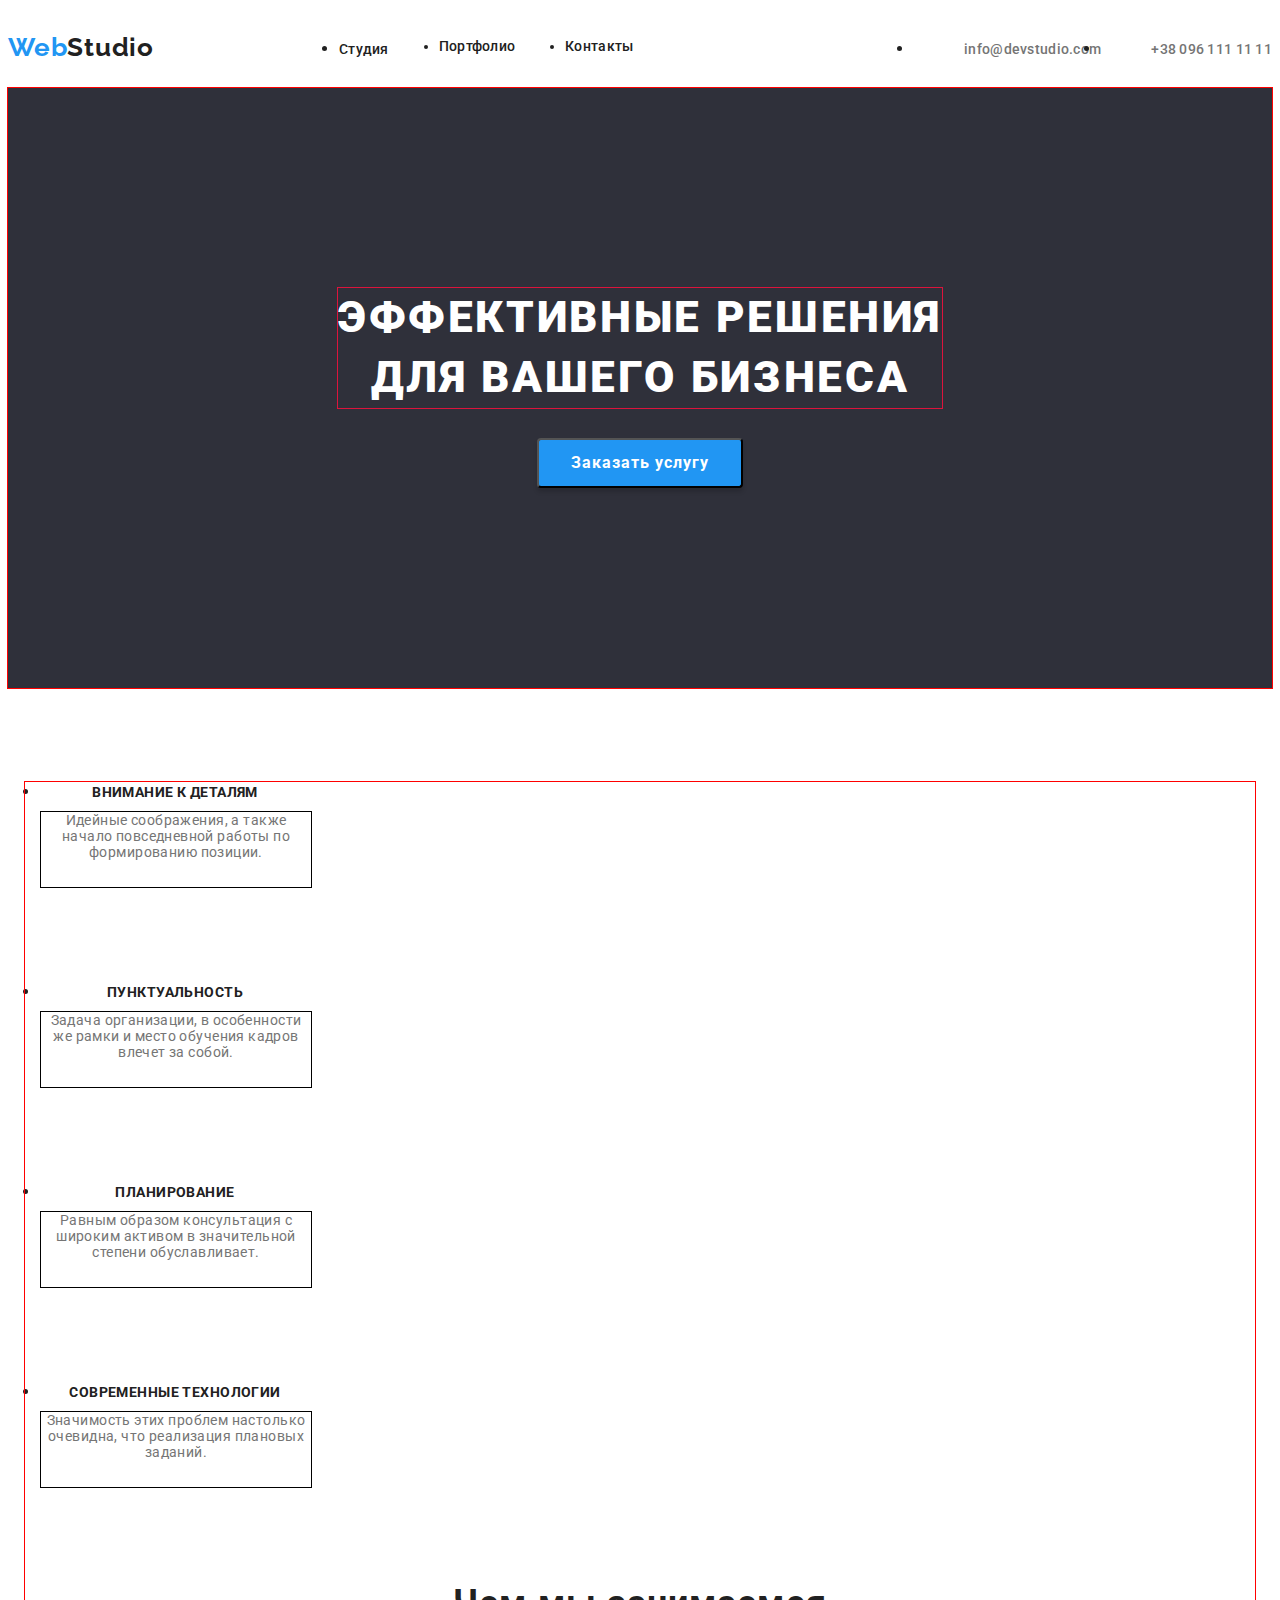
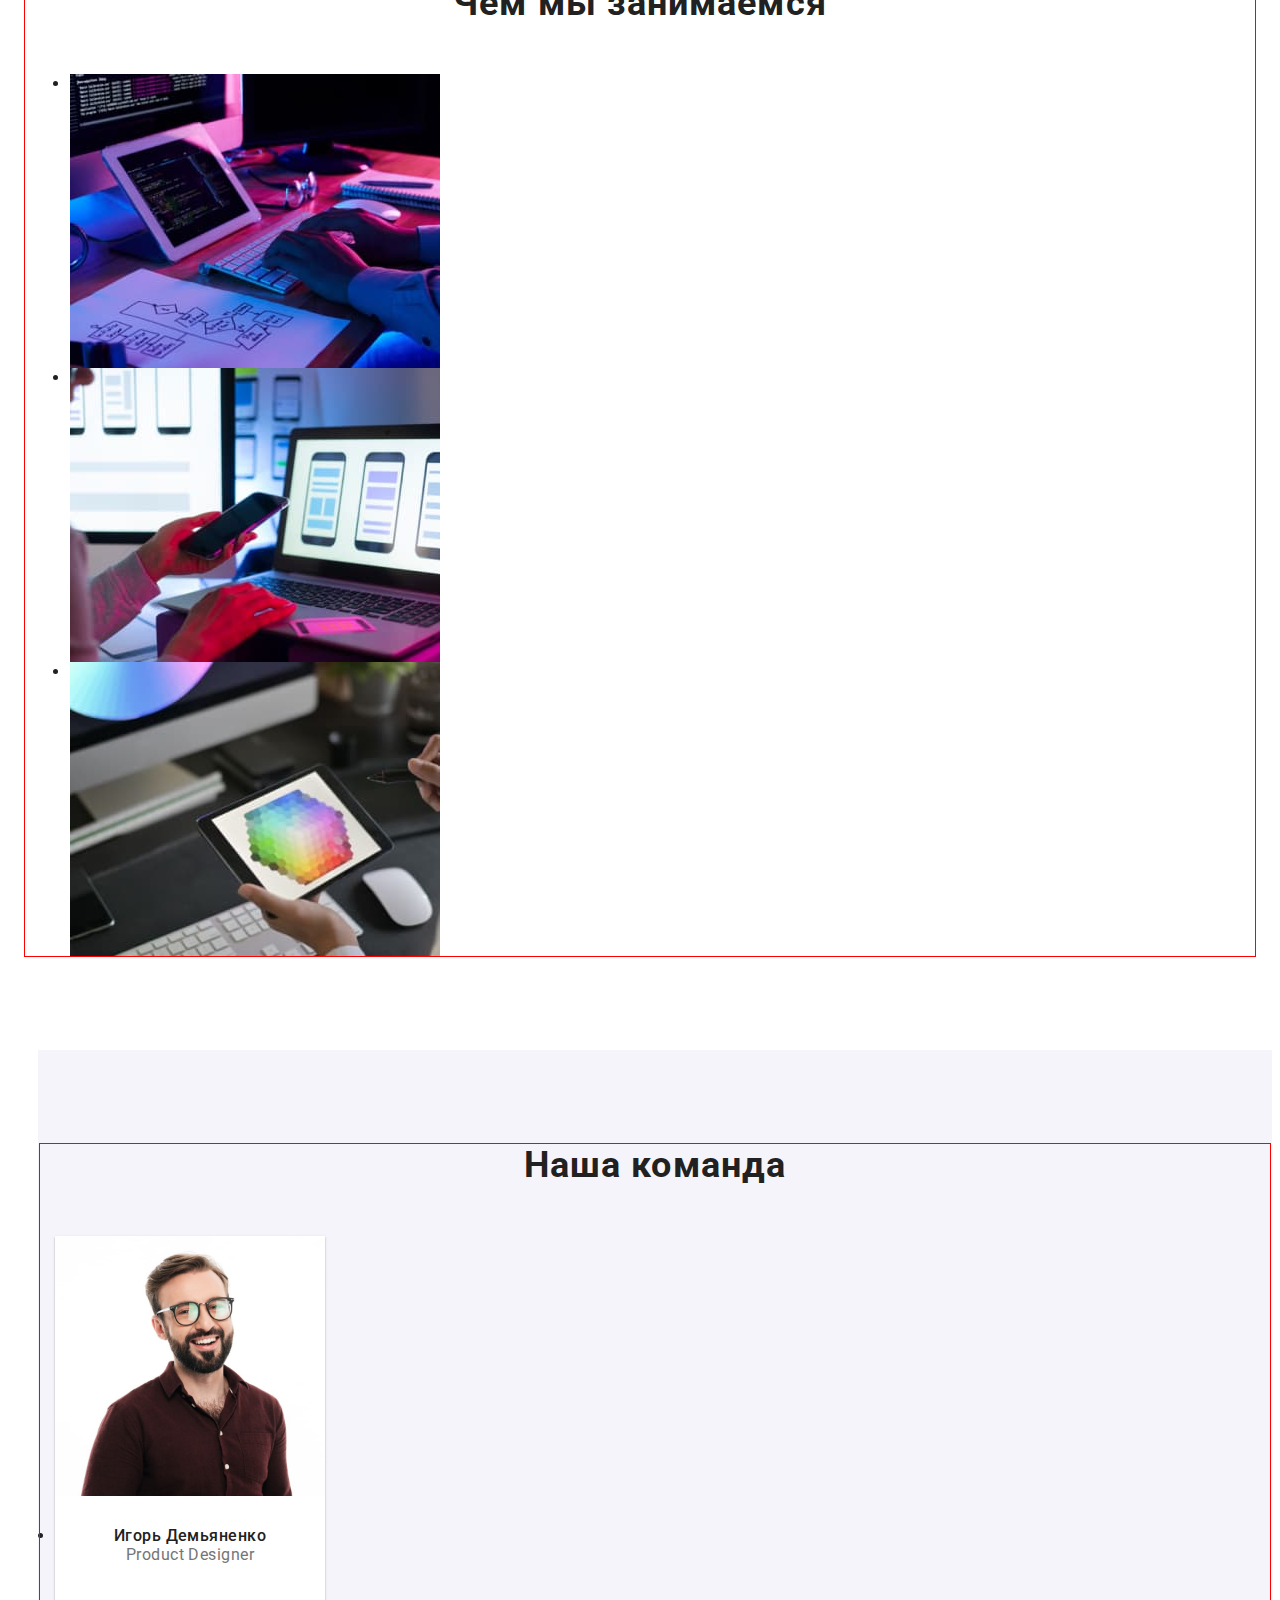
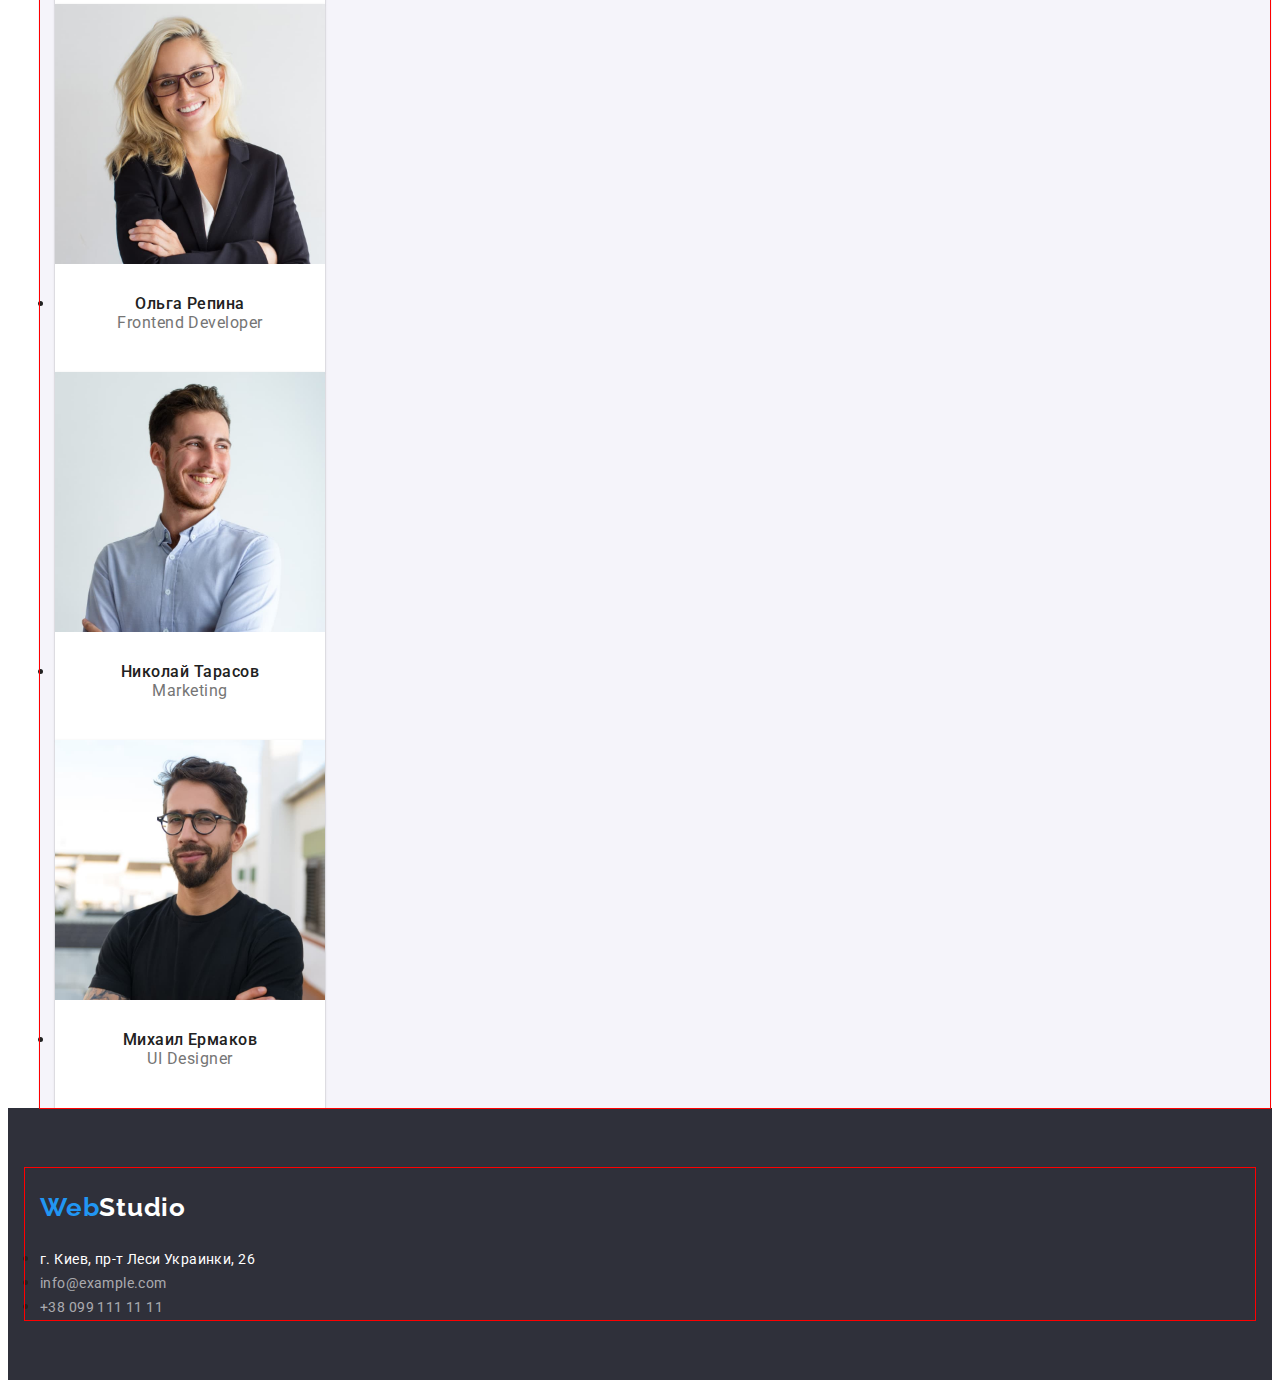
==== index.html @ 9716e138 "homework-3" ====
<!DOCTYPE html>
<html lang="en">

<head>
    <meta charset="UTF-8">
    <meta http-equiv="X-UA-Compatible" content="IE=edge">
    <meta name="viewport" content="width=device-width, initial-scale=1.0">
    <title>Document</title>
    <link href="https://fonts.googleapis.com/css2?family=Raleway:wght@700&family=Roboto:wght@400;500;700;900&display=swap"
        rel="stylesheet">
        <link rel="stylesheet" href="https://cdnjs.cloudflare.com/ajax/libs/modern-normalize/1.1.0/modern-normalize.min.css"
            integrity="sha512-wpPYUAdjBVSE4KJnH1VR1HeZfpl1ub8YT/NKx4PuQ5NmX2tKuGu6U/JRp5y+Y8XG2tV+wKQpNHVUX03MfMFn9Q=="
            crossorigin="anonymous" referrerpolicy="no-referrer" />
        <link rel="stylesheet" href="./css/reset.css" />
    <link rel="stylesheet" href="./css/styles.css" />
</head>
<body>
    <header class="page-header">
        <div class="container-nav">
        <nav class="container-nav">
            <a class="logo" href="./index.html">Web<span class="logostudio">Studio</span></a>   
            <ul class="navlist">
                <li class="navlist-studiolist"><a class="link " href="./index.html">Студия</a></li>
                <li class="navlist-portfolio"><a class="link" href="./portfolio.html">Портфолио</a></li>
                <li class="navlist-contacts"><a class="link" href="">Контакты</a></li>
            </ul>
        </nav>
        <ul class="headerlist">
            <li class=""><a class="headerlist-mailtolist" href="mailto:info@devstudio.com">info@devstudio.com </a></li>
            <li class=""><a class="headerlist-tel" href="tel:+380961111111"> +38 096 111 11 11</a></li>
        </ul>
        </div>
    </header>
    <main>
        <section class="hero-section">
            <div class="container-hero">
            <h1 class="hero-title">Эффективные решения <br>для вашего бизнеса</h1>
            <button type="button" class="button">Заказать услугу</button>
            </div>
        </section>
        <section class="section">
            <div class="container">
            <h2 class="visually-hidden">Особенности компании</h2>
            <ul>
                <li>
                    <h3 class="section-title">Внимание к деталям</h3>
                    <p class="section-text">Идейные соображения, а также начало повседневной работы по формированию позиции.</p>
                </li>
                <li>
                    <h3 class="section-title">Пунктуальность</h3>
                    <p class="section-text">Задача организации, в особенности же рамки и место обучения кадров влечет за собой.
                    </p>
                </li>
                <li>
                    <h3 class="section-title">Планирование</h3>
                    <p class="section-text">Равным образом консультация с широким активом в значительной степени обуславливает.
                    </p>
                </li>
                <li>
                    <h3 class="section-title">Современные технологии</h3>
                    <p class="section-text">Значимость этих проблем настолько очевидна, что реализация плановых заданий.</p>
                </li>
            </ul>
            <h2 class="title">Чем мы занимаемся</h2>
            <ul>
                <li class="item"><img src="./images/img1.jpg" alt="верстка и дизайн" width="370" /></li>
                <li class="item"><img src="./images/img2.jpg" alt="разработка мобильных приложений" width="370" /></li>
                <li class="item"><img src="./images/img3.jpg" alt="работа на планшете" width="370" /></li>
            </ul>
            </div>
        </section>
        <section class="section-comand">
            <div class="container">
            <h2 class="title">Наша команда</h2>
            <ul>
                <li class="list-item">
                    <img src="./images/img4.jpg" alt="работник1" width="270" />
                    <div class="personal">
                    <h3 lang="en" class="comand-title-list">Игорь Демьяненко</h3>
                    <p lang="en" class="comand-text-items">Product Designer</p>
                    </div>
                </li>
                <li class="list-item">
                    <img src="./images/img5.jpg" alt="работник2" width="270" />
                    <div class="personal">
                    <h3 lang="en" class="comand-title-list">Ольга Репина</h3>
                    <p lang="en" class="comand-text-items">Frontend Developer</p>
                    </div>
                </li>
                <li class="list-item">
                    <img src="./images/img6.jpg" alt="работник3" width="270" />
                    <div class="personal">
                    <h3 lang="en" class="comand-title-list">Николай Тарасов</h3>
                    <p lang= "en" class="comand-text-items">Marketing</p>
                    </div>
                </li>
                <li class="list-item">
                    <img src="./images/img7.jpg" alt="работник4" width="270" />
                    <div class="personal">
                    <h3 lang="en" class="comand-title-list">Михаил Ермаков</h3>
                    <p lang="en" class="comand-text-items">UI Designer</p>
                    </div>
                </li>
            </ul>
            </div>
        </section>
    </main>
    <footer class="footer">
        <div class="container">
        <a class="logo" href="">Web<span class="logostudiofooter">Studio</span></a>
        <address class="address">
            <ul class="footerlist">
                <li><a class="footerlist-address" href="">г. Киев, пр-т Леси Украинки, 26</a></li>
                <li>
                    <a class="footerlist-mailto" href="mailto:info@example.com">info@example.com</a>
                </li>
                <li>
                    <a class="footerlist-tel" href="tel:+380991111111">+38 099 111 11 11</a>
                </li>
            </ul>
        </address>
        </div>
    </footer>
</body>

</html>
---- css/styles.css ----
:root {
    --primary-text-color: #212121;
    --title-text-color: #757575;
    --accent-color: #2196F3;
    --white-text-color:  #FFFFFF;
    --main-font: "Roboto";
    --secondary-background-color:#F5F4FA;
}
p,
h1,
h2,
h3 {
    margin: 0;
}
ul {
    margin: 0;
    padding-left: 0;
}
button {
    cursor: pointer;
}
address {
    font-style: normal;
}
a {
    color: currentColor;
}
a {
    text-decoration: none;
}
img {
    display: block;
}
.visually-hidden {
    position: absolute;
    width: 1px;
    height: 1px;
    margin: -1px;
    border: 0;
    padding: 0;
    white-space: nowrap;
    clip-path: inset(100%);
    clip: rect(0 0 0 0);
    overflow: hidden;
}
body {
    background-color:var(--white-text-color);
    color: var(--primary-text-color);
    font-family: "Roboto" , sans-serif;
}
.container {
    width: 1200px;
    padding-left: 15px;
    padding-right: 15px;
    margin: 0 auto;
    outline: 1px solid red;
    
}
.page-header {
    background-color: var(--white-text-color);
}
/* logo сайта */
.logo {
    display: inline-block;
    padding-top: 24px;
    padding-bottom: 25px;
    color: var(--accent-color);
    width: 145px;
    height: 31px;
    font-family: 'Raleway', sans-serif;
    font-weight: 700;
    font-size: 26px;
    line-height: 1.19;
    align-items: center;
    letter-spacing: 0.03em;
    margin-right: 93px;
}
.logostudio {
    color: var(--primary-text-color);    
}
.logostudiofooter {
   color: var(--white-text-color);
}
            /* nav list========== */
.navlist {
    display: flex;
    margin-left: 93px;
}
.navlist li {
    margin-right: 50px;
}
.navlist-studio, .navlist-portfolio, .navlist-contacts:last-child {
    margin-right: 0px;
}
.navlist.link {
    display: block;
    padding-top: 32px;
    padding-bottom: 32px;
}
.navlist-studio,.navlist-portfolio,.navlist-contacts {
    font-weight: 500;
    font-size: 14px;
    line-height: 1.14;
    letter-spacing: 0.02em;
    color: var(--primary-text-color);
}
.navlist-studio:hover,.navlist-portfolio:hover,.navlist-contacts:hover {
    color: var(--accent-color);
}
.navlist a {
    color: var(--primary-text-color);
    font-weight: 500;
    font-size: 14px;
    line-height: 1.14;
    letter-spacing:0.02em;
}
.container-nav {
     display: flex;
     align-items: center;
}
/* header list mailto i tel */
.headerlist-mailtolist,.headerlist-tel {
    margin-left: 50px;
    color: var(--title-text-color);
    font-weight: 500;
    font-size: 14px;
    line-height: 1.14;
    letter-spacing: 0.02em;
}
.headerlist a:hover,
.headerlist a:focus,
.navlist a:hover,
.navlist a:focus {
    color: var(--accent-color);
}

.headerlist a {
    color: var(--title-text-color);
    font-weight: 500;
    font-size: 14px;
    line-height: 1.14;
    letter-spacing: 0.02em;
}
.headerlist {
    display: flex;
    margin-left: auto;
   
} 
.container-hero {
    padding: 200px 0;
    display: flex;
    justify-content: center;
    align-items: center;
    flex-direction: column;
    background: #2F303A;
    outline: 1px solid red;
}
                /* головний заголовок */
.hero-title {
    margin-bottom: 30px;
    color: var(--white-text-color);
    font-weight: 900;
    font-size: 44px;
    line-height: 1.36;
    text-align: center;
    letter-spacing: 0.06em; 
    text-transform: uppercase;
    outline: 1px solid crimson;
}
/* button */
.button {
    display: inline-block;
    min-width: 200px;
    height: 50px;
    padding: 10px 32px;
    box-shadow: 0px 4px 4px rgba(0, 0, 0, 0.15);
    border-radius: 4px;
    color: var(--white-text-color);
    background-color: var(--accent-color);
    font-family: Roboto;
    font-weight: 700;
    font-size: 16px;
    line-height: 1.88;
    display: flex;
    align-items: center;
    text-align: center;
    letter-spacing: 0.06em;
}
.button:hover {
    background: #188CE8;
}
/* ==============================фон hero and footer================== */
.hero, .footer {
    background-color: #2F303A;
}
/* section звголовків */
.section-title {
    margin-bottom: 10px;
    color: var(--primary-text-color);
    font-weight: 700;
    font-size: 14px;
    line-height: 1.14;
    text-align: center;
    letter-spacing: 0.03em;
    text-transform: uppercase;
}
.section-text {
    margin-bottom: 94px;
   color: var(--title-text-color);
    font-size: 14px;
    line-height: 1.17;
    text-align: center;
    letter-spacing: 0.03em;
}
.section-title {
    width: 270px;
    height: 16px;
}
.section-text {
    width: 270px;
    height: 75px;
    border: 1px solid black;
}
.section {
    margin-top: 0px;
    padding-top: 94px;
    padding-bottom: 94px;
}
.item {
    width: 370px;
    height: 294px;
    margin-left: 30px;

}
/* ===============================заголовок h2 секція=================== */
.title {
    margin-bottom: 50px;
    padding-top: 0px;
    color: var(--primary-text-color);
    font-weight: 700;
    font-size: 36px;
    line-height: 1.17;
    text-align: center;
    letter-spacing: 0.03em;
}
.comand-title-list {
    color: var(--primary-text-color);
    font-weight: 500;
    font-size: 16px;
    line-height: 1.19;
    text-align: center;
    letter-spacing: 0.03em;
}
.comand-text-items {
    color: var(--title-text-color);
    font-size: 16px;
    line-height: 1.19;
    text-align: center;
    letter-spacing: 0.03em;
}
.section-comand {
    padding-top: 94px;
    padding-bottom: 94;
    margin-left: 30px;
    background: var(--secondary-background-color);
}
.list-item {
    width: 270px;
    height: 368px;
    background: #FFFFFF;
    box-shadow: 0px 1px 3px rgba(0, 0, 0, 0.12),
    0px 1px 1px rgba(0, 0, 0, 0.14),
    0px 2px 1px rgba(0, 0, 0, 0.2);
    border-radius: 0px;
}
.personal {
    padding-top: 30px;
    padding-bottom: 30px;
}

/* footer list */
.footerlist-address {
    color: var(--white-text-color);
    font-style: normal;
    font-size: 14px;
    line-height: 1.71;
    letter-spacing: 0.03em;
    margin-bottom: 9px;
}
.footerlist-mailto,
.footerlist-tel {
    color: rgba(255, 255, 255, 0.6);
    font-size: 14px;
    line-height: 1.71;
    letter-spacing: 0.03em;
}
.footerlist-mailto:hover,
.footerlist-tel:hover {
    color: var(--title-text-color);
}
.footerlist-mailto:focus,
.footerlist-tel:focus {
    color: var(--accent-color);
}
.footer {
    padding-top: 60px;
    padding-bottom: 60px;
}
.logostudiofooter {
    margin-bottom: 20px;
}
.footerlist-mailto {
    margin-bottom: 9px;
}
.footerlist-tel {
    margin-bottom: 60px;
}


/* ===============================Портфолио============================== */

.portfolio-buttonlist {
    font-family: Roboto;
    font-weight: 500;
    font-size: 16px;
    line-height: 1.62;
    text-align: center;
    letter-spacing: 0.03em;
    color: var(--white-text-color);
    background-color: var(--accent-color);
    box-shadow: 0px 3px 1px rgba(0, 0, 0, 0.1),
    0px 1px 2px rgba(0, 0, 0, 0.08),
    0px 2px 2px rgba(0, 0, 0, 0.12);
    border-radius: 4px;
}
.portfolio-button {
    font-family: Roboto;
    font-weight: 500;
    font-size: 16px;
    line-height: 1.62;
    text-align: center;
    letter-spacing: 0.03em;
    color: var(--primary-text-color);
    background-color: var(--secondary-background-color);
    border-radius: 4px;
}
.portfolio-button:hover, portfolio-button:focus {
    color:var(--white-text-color) ;
    background-color: var(--accent-color);
}

.portfolio-title {
    color: var(--primary-text-color);
    font-weight: 700;
    font-size: 18px;
    line-height: 2;
    text-align: left;
    letter-spacing: 0.06em;
}
.portfolio-text {
    color: var(--title-text-color);
    font-size: 16px;
    line-height: 1.88;
    text-align: left;
    letter-spacing: 0.03em;
}
.work-list {
    padding-top: 94px;
    padding-bottom: 94px;
}
.portfolio {
    padding-top: 6px;
    padding-bottom: 22px;
    
}
.portfolio-list {
    padding-top: 20px;
    padding-bottom: 20px;
}
.gallery-list {
    width: 370px;
    height: 404px;
    background: #FFFFFF;
    border: 1px solid #EEEEEE;
}
.portfolio-items {
    margin-bottom: 50px;
}
.portfolio-items {
    display: flex;
}
.portfolio-items li {    
    margin-right: 8px;
}


/* Эффективные решения для вашего бизнеса адрес  и кнока */
#FFFFFF

/* Внимание к деталям и список с 4 заголовок h2 h3  имя команды * /#212121;

/* Портфолио контакты */
  #212121;


/* info@devstudio.com */
/* WebStudio */
/*студия*/
#2196F3
/* +38 096 111 11 11 */
/* Идейные соображения, а также начало повседневной работы по формированию позиции. */
/* Marketing */
color: #757575;

/* info@example.com */
/* +38 099 111 11 11 */
color: rgba(255, 255, 255, 0.6);


/* кнопка accent  */ #2196F3

/* вторичний колір фона  background: #F5F4FA; */
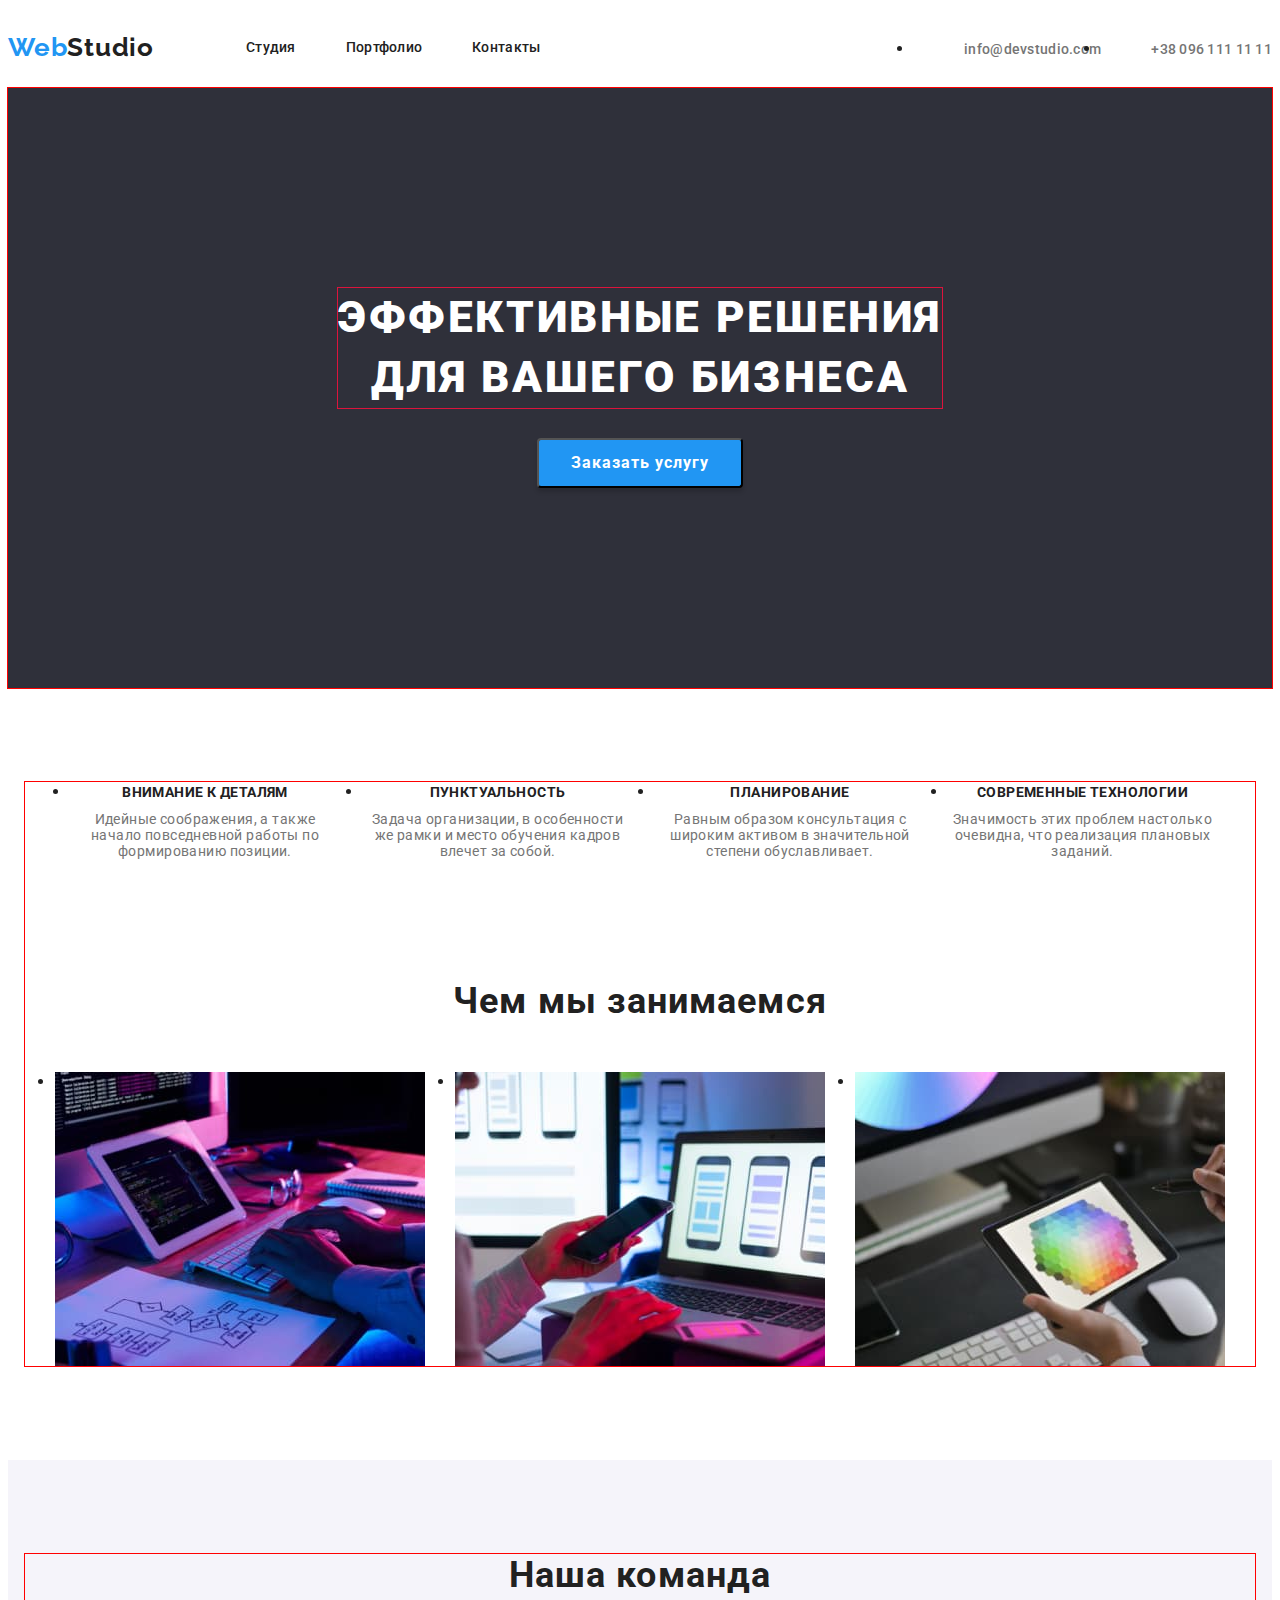
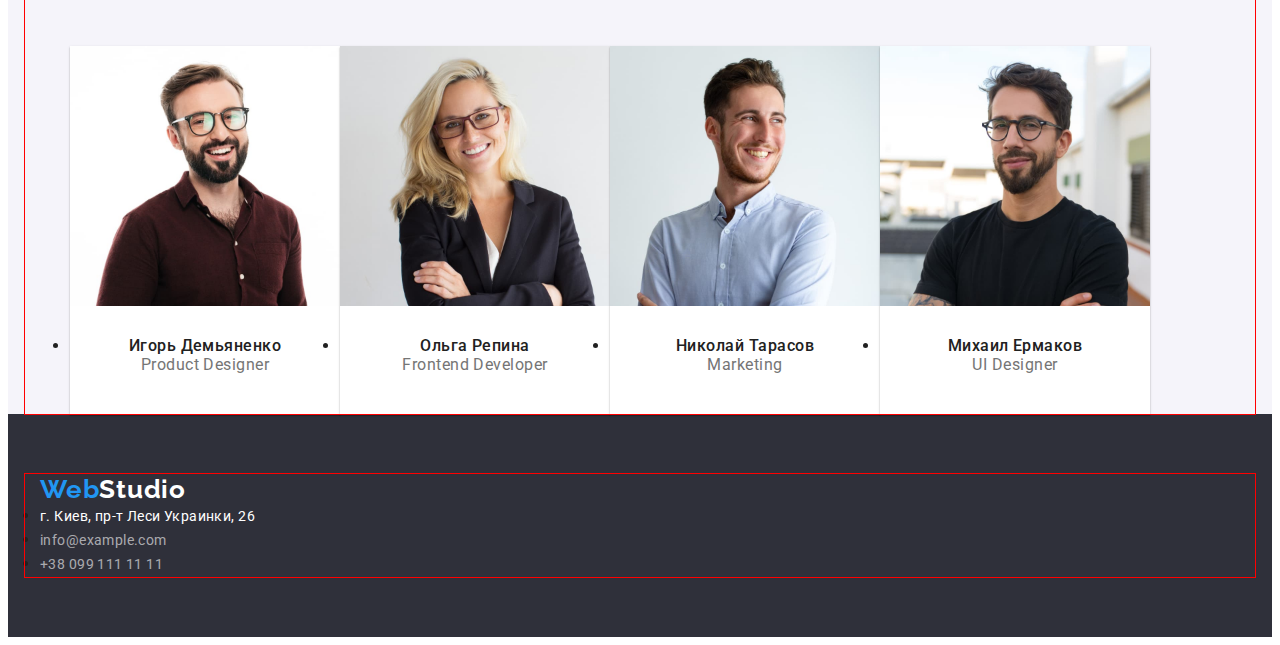
==== commit 4258135d: "Home work #3" ====
--- a/index.html
+++ b/index.html
@@ -20,14 +20,14 @@
         <nav class="container-nav">
             <a class="logo" href="./index.html">Web<span class="logostudio">Studio</span></a>   
             <ul class="navlist">
-                <li class="navlist-studiolist"><a class="link " href="./index.html">Студия</a></li>
-                <li class="navlist-portfolio"><a class="link" href="./portfolio.html">Портфолио</a></li>
-                <li class="navlist-contacts"><a class="link" href="">Контакты</a></li>
+                <li class="navlist-header"><a class="link " href="./index.html">Студия</a></li>
+                <li class="navlist-header"><a class="link" href="./portfolio.html">Портфолио</a></li>
+                <li class="navlist-header"><a class="link" href="">Контакты</a></li>
             </ul>
         </nav>
         <ul class="headerlist">
-            <li class=""><a class="headerlist-mailtolist" href="mailto:info@devstudio.com">info@devstudio.com </a></li>
-            <li class=""><a class="headerlist-tel" href="tel:+380961111111"> +38 096 111 11 11</a></li>
+            <li class=""><a class="headerlist-nav" href="mailto:info@devstudio.com">info@devstudio.com </a></li>
+            <li class=""><a class="headerlist-nav" href="tel:+380961111111"> +38 096 111 11 11</a></li>
         </ul>
         </div>
     </header>
@@ -41,28 +41,28 @@
         <section class="section">
             <div class="container">
             <h2 class="visually-hidden">Особенности компании</h2>
-            <ul>
-                <li>
+            <ul class="section-list">
+                <li class="item">
                     <h3 class="section-title">Внимание к деталям</h3>
                     <p class="section-text">Идейные соображения, а также начало повседневной работы по формированию позиции.</p>
                 </li>
-                <li>
+                <li class="item">
                     <h3 class="section-title">Пунктуальность</h3>
                     <p class="section-text">Задача организации, в особенности же рамки и место обучения кадров влечет за собой.
                     </p>
                 </li>
-                <li>
+                <li class="item">
                     <h3 class="section-title">Планирование</h3>
                     <p class="section-text">Равным образом консультация с широким активом в значительной степени обуславливает.
                     </p>
                 </li>
-                <li>
+                <li class="item">
                     <h3 class="section-title">Современные технологии</h3>
                     <p class="section-text">Значимость этих проблем настолько очевидна, что реализация плановых заданий.</p>
                 </li>
             </ul>
             <h2 class="title">Чем мы занимаемся</h2>
-            <ul>
+            <ul class="cards">
                 <li class="item"><img src="./images/img1.jpg" alt="верстка и дизайн" width="370" /></li>
                 <li class="item"><img src="./images/img2.jpg" alt="разработка мобильных приложений" width="370" /></li>
                 <li class="item"><img src="./images/img3.jpg" alt="работа на планшете" width="370" /></li>
@@ -72,7 +72,7 @@
         <section class="section-comand">
             <div class="container">
             <h2 class="title">Наша команда</h2>
-            <ul>
+            <ul class="comand-list">
                 <li class="list-item">
                     <img src="./images/img4.jpg" alt="работник1" width="270" />
                     <div class="personal">
--- a/css/styles.css
+++ b/css/styles.css
@@ -61,9 +61,6 @@
 }
 /* logo сайта */
 .logo {
-    display: inline-block;
-    padding-top: 24px;
-    padding-bottom: 25px;
     color: var(--accent-color);
     width: 145px;
     height: 31px;
@@ -73,7 +70,6 @@
     line-height: 1.19;
     align-items: center;
     letter-spacing: 0.03em;
-    margin-right: 93px;
 }
 .logostudio {
     color: var(--primary-text-color);    
@@ -85,11 +81,13 @@
 .navlist {
     display: flex;
     margin-left: 93px;
+    align-items: center;
+    padding: 32px 0;
 }
 .navlist li {
     margin-right: 50px;
 }
-.navlist-studio, .navlist-portfolio, .navlist-contacts:last-child {
+.navlist-header, .navlist-header, .navlist-header:last-child {
     margin-right: 0px;
 }
 .navlist.link {
@@ -97,14 +95,15 @@
     padding-top: 32px;
     padding-bottom: 32px;
 }
-.navlist-studio,.navlist-portfolio,.navlist-contacts {
+.navlist-header,.navlist-header,.navlist-header {
+    display: block;
     font-weight: 500;
     font-size: 14px;
     line-height: 1.14;
     letter-spacing: 0.02em;
     color: var(--primary-text-color);
 }
-.navlist-studio:hover,.navlist-portfolio:hover,.navlist-contacts:hover {
+.navlist-header:hover,.navlist-header:hover,.navlist-header:hover {
     color: var(--accent-color);
 }
 .navlist a {
@@ -119,7 +118,8 @@
      align-items: center;
 }
 /* header list mailto i tel */
-.headerlist-mailtolist,.headerlist-tel {
+.headerlist-nav,.headerlist-nav {
+    display: block;
     margin-left: 50px;
     color: var(--title-text-color);
     font-weight: 500;
@@ -206,9 +206,9 @@
 }
 .section-text {
     margin-bottom: 94px;
-   color: var(--title-text-color);
-    font-size: 14px;
-    line-height: 1.17;
+    color: var(--title-text-color);
+    font-size: 14px;
+    line-height: 1.f17;
     text-align: center;
     letter-spacing: 0.03em;
 }
@@ -219,19 +219,21 @@
 .section-text {
     width: 270px;
     height: 75px;
-    border: 1px solid black;
+}
+.section-list {
+    display: flex;
+    margin-left: 30px;
+    justify-content: center;
+    text-align: center;
+}
+.section-list .item {
+    width: 300px;
 }
 .section {
     margin-top: 0px;
     padding-top: 94px;
     padding-bottom: 94px;
 }
-.item {
-    width: 370px;
-    height: 294px;
-    margin-left: 30px;
-
-}
 /* ===============================заголовок h2 секція=================== */
 .title {
     margin-bottom: 50px;
@@ -258,14 +260,19 @@
     text-align: center;
     letter-spacing: 0.03em;
 }
+.cards {
+    display: flex;
+    justify-content: space-around;
+}
+
+
 .section-comand {
     padding-top: 94px;
     padding-bottom: 94;
-    margin-left: 30px;
     background: var(--secondary-background-color);
 }
 .list-item {
-    width: 270px;
+    width: calc((100%-90px)/4);
     height: 368px;
     background: #FFFFFF;
     box-shadow: 0px 1px 3px rgba(0, 0, 0, 0.12),
@@ -277,6 +284,11 @@
     padding-top: 30px;
     padding-bottom: 30px;
 }
+.comand-list {
+    display: flex;
+    flex-wrap: wrap;
+    margin-left: 30px;
+}
 
 /* footer list */
 .footerlist-address {
@@ -388,10 +400,40 @@
 }
 .portfolio-items {
     display: flex;
+    justify-content: center;
 }
 .portfolio-items li {    
     margin-right: 8px;
 }
+/* -------------------------container================= */
+.portfolio-flex {
+    width: 1200px;
+    padding-left: 15px;
+    padding-right: 15px;
+    margin-left: auto;
+    margin-right: auto;
+}
+.gallery-list {
+    display: flex;
+    flex-wrap: wrap;
+    flex-basis: calc(100% / 3 - 30px);
+}
+.portfolio-list {
+    width: 370px;
+    margin-right: 30px;
+    margin-bottom: 30px;
+    
+    
+}
+.portfolio-list:nth-child(3n) {
+    margin-right: 0;
+
+}
+.portfolio-list:nth-last-child(-n+3) {
+    margin-bottom: 0;
+}
+
+
 
 
 /* Эффективные решения для вашего бизнеса адрес  и кнока */
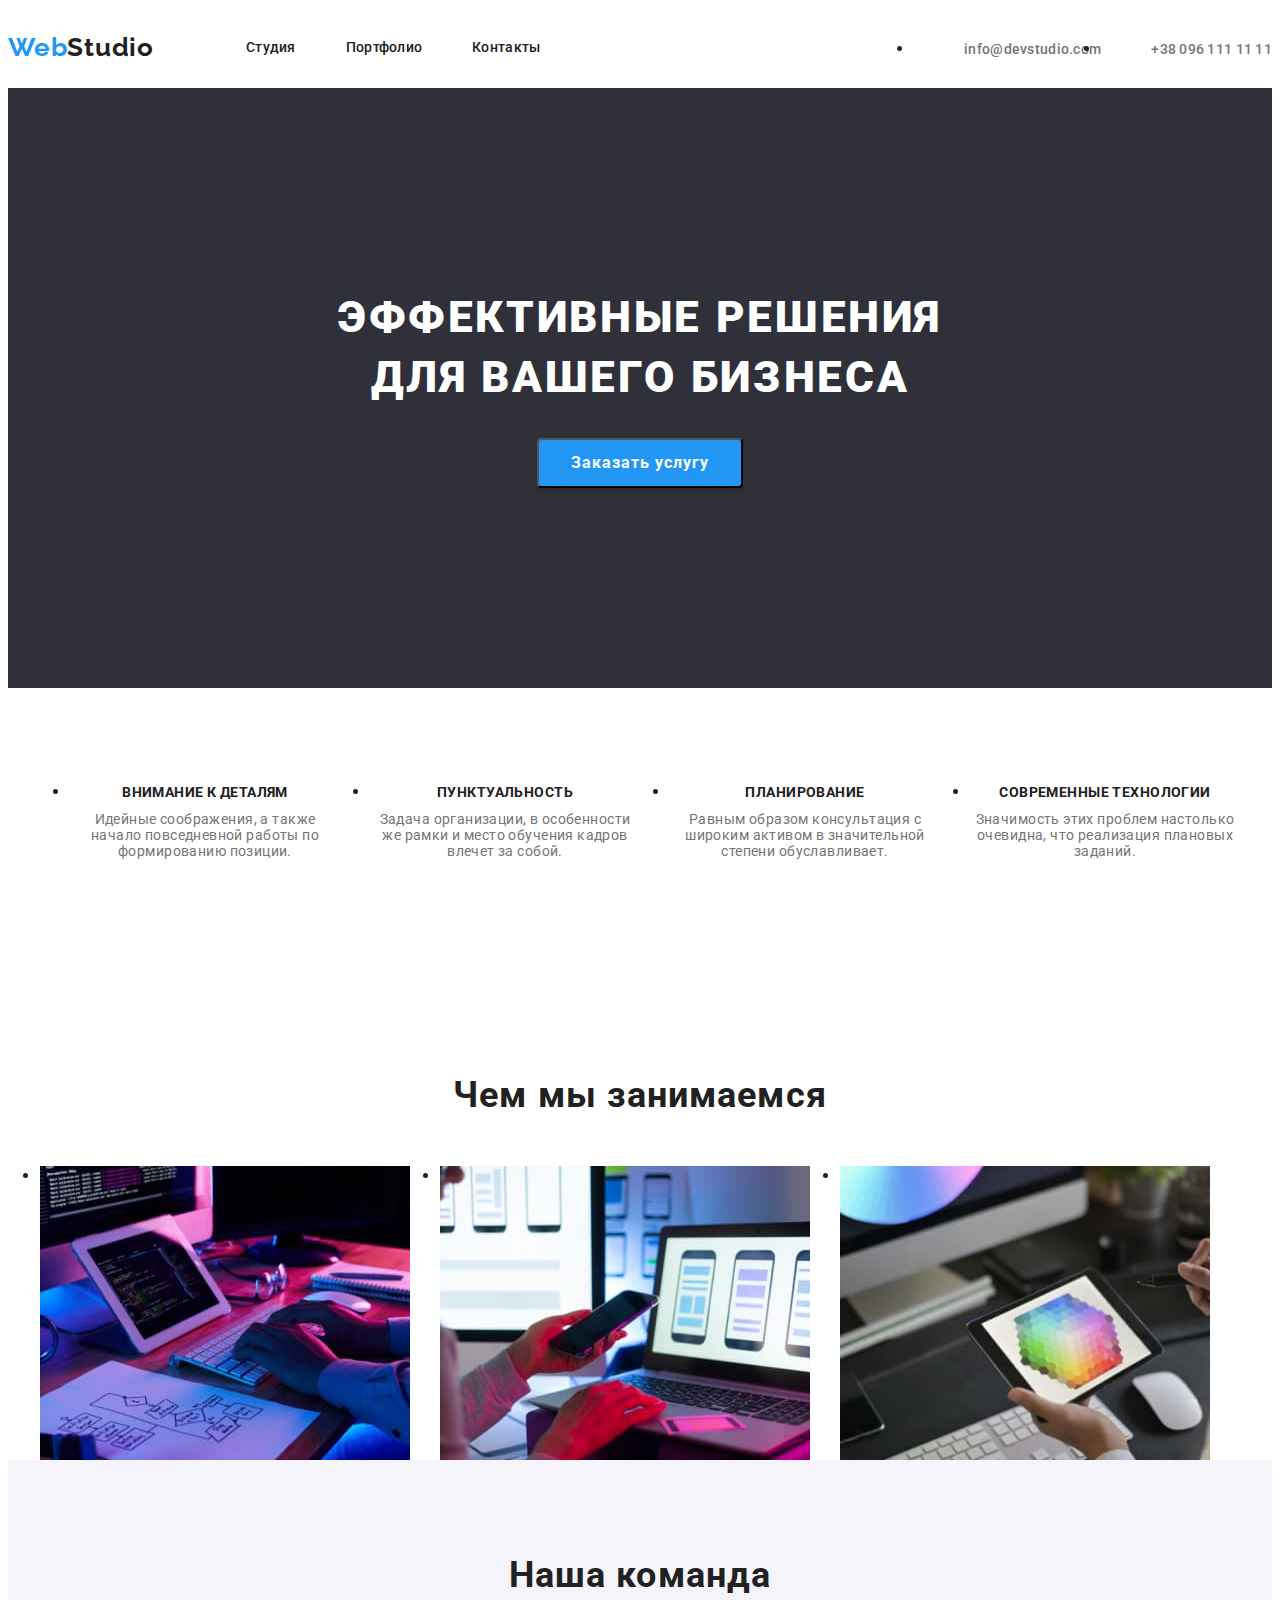
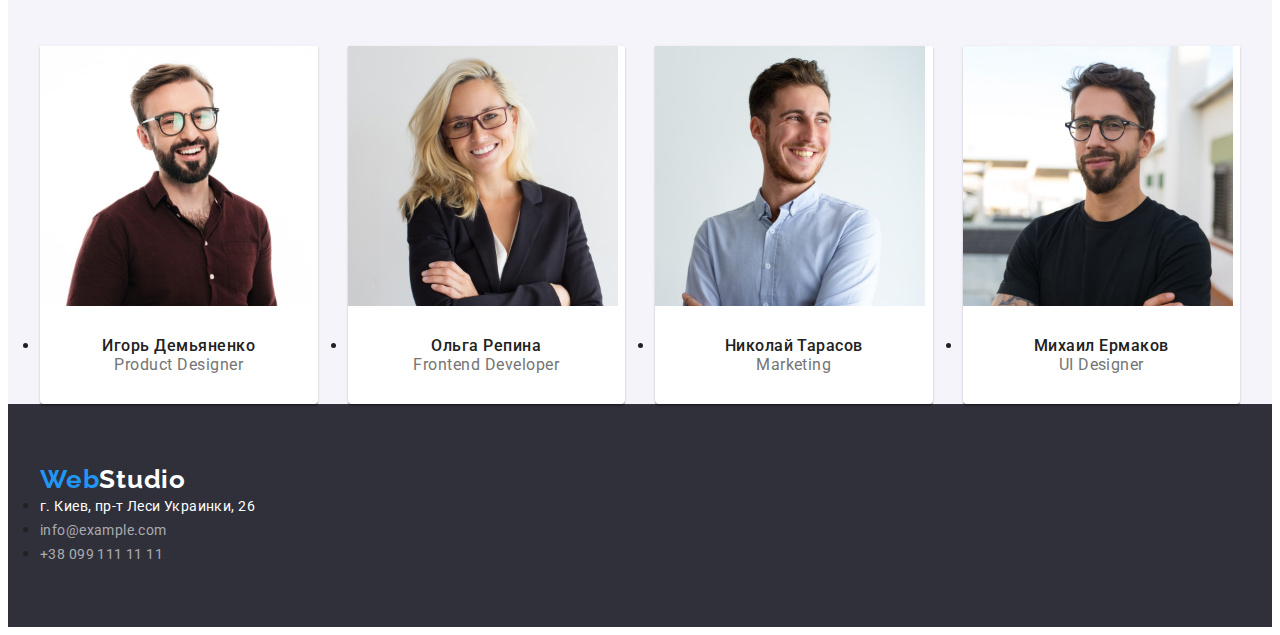
==== commit e99d8129: "Д/З №3" ====
--- a/index.html
+++ b/index.html
@@ -61,6 +61,10 @@
                     <p class="section-text">Значимость этих проблем настолько очевидна, что реализация плановых заданий.</p>
                 </li>
             </ul>
+            </div>
+        </section>
+        <section class="work-about">
+            <div class="container">
             <h2 class="title">Чем мы занимаемся</h2>
             <ul class="cards">
                 <li class="item"><img src="./images/img1.jpg" alt="верстка и дизайн" width="370" /></li>
--- a/css/styles.css
+++ b/css/styles.css
@@ -6,6 +6,12 @@
     --main-font: "Roboto";
     --secondary-background-color:#F5F4FA;
 }
+body {
+    background-color: var(--white-text-color);
+    color: var(--primary-text-color);
+    font-family: "Roboto", sans-serif;
+}
+
 p,
 h1,
 h2,
@@ -43,17 +49,12 @@
     clip: rect(0 0 0 0);
     overflow: hidden;
 }
-body {
-    background-color:var(--white-text-color);
-    color: var(--primary-text-color);
-    font-family: "Roboto" , sans-serif;
-}
+
 .container {
     width: 1200px;
     padding-left: 15px;
     padding-right: 15px;
     margin: 0 auto;
-    outline: 1px solid red;
     
 }
 .page-header {
@@ -153,7 +154,6 @@
     align-items: center;
     flex-direction: column;
     background: #2F303A;
-    outline: 1px solid red;
 }
                 /* головний заголовок */
 .hero-title {
@@ -165,7 +165,6 @@
     text-align: center;
     letter-spacing: 0.06em; 
     text-transform: uppercase;
-    outline: 1px solid crimson;
 }
 /* button */
 .button {
@@ -262,7 +261,11 @@
 }
 .cards {
     display: flex;
-    justify-content: space-around;
+    flex-wrap: wrap;
+
+}
+.item:not(:last-child) {
+    margin-right: 30px;
 }
 
 
@@ -272,13 +275,15 @@
     background: var(--secondary-background-color);
 }
 .list-item {
-    width: calc((100%-90px)/4);
-    height: 368px;
+    width: calc((100% - 90px) / 4);
     background: #FFFFFF;
     box-shadow: 0px 1px 3px rgba(0, 0, 0, 0.12),
     0px 1px 1px rgba(0, 0, 0, 0.14),
     0px 2px 1px rgba(0, 0, 0, 0.2);
-    border-radius: 0px;
+    border-radius: 0px 0px 4px 4px;
+}
+.list-item:not(:last-child) {
+    margin-right: 30px;
 }
 .personal {
     padding-top: 30px;
@@ -287,7 +292,6 @@
 .comand-list {
     display: flex;
     flex-wrap: wrap;
-    margin-left: 30px;
 }
 
 /* footer list */
@@ -389,17 +393,12 @@
     padding-top: 20px;
     padding-bottom: 20px;
 }
-.gallery-list {
-    width: 370px;
-    height: 404px;
-    background: #FFFFFF;
-    border: 1px solid #EEEEEE;
-}
 .portfolio-items {
     margin-bottom: 50px;
 }
 .portfolio-items {
     display: flex;
+    flex-wrap: wrap;
     justify-content: center;
 }
 .portfolio-items li {    
@@ -407,33 +406,28 @@
 }
 /* -------------------------container================= */
 .portfolio-flex {
-    width: 1200px;
-    padding-left: 15px;
-    padding-right: 15px;
-    margin-left: auto;
-    margin-right: auto;
-}
-.gallery-list {
     display: flex;
     flex-wrap: wrap;
+
+    padding: 0;
+    margin: 0;
+    list-style: none;
+    
+    margin-left: -30px;
+    margin-bottom: -30px;
+
+}
+.portfolio-flex > .gallery-list {
     flex-basis: calc(100% / 3 - 30px);
-}
-.portfolio-list {
-    width: 370px;
-    margin-right: 30px;
+    margin-left: 30px;
     margin-bottom: 30px;
-    
-    
-}
-.portfolio-list:nth-child(3n) {
+}
+.portfolio-flex > .gallery-list:nth-child(3n) {
     margin-right: 0;
-
-}
-.portfolio-list:nth-last-child(-n+3) {
+}
+.portfolio-flex > .gallery-list:nth-last-child(-n+3) {
     margin-bottom: 0;
 }
-
-
 
 
 /* Эффективные решения для вашего бизнеса адрес  и кнока */
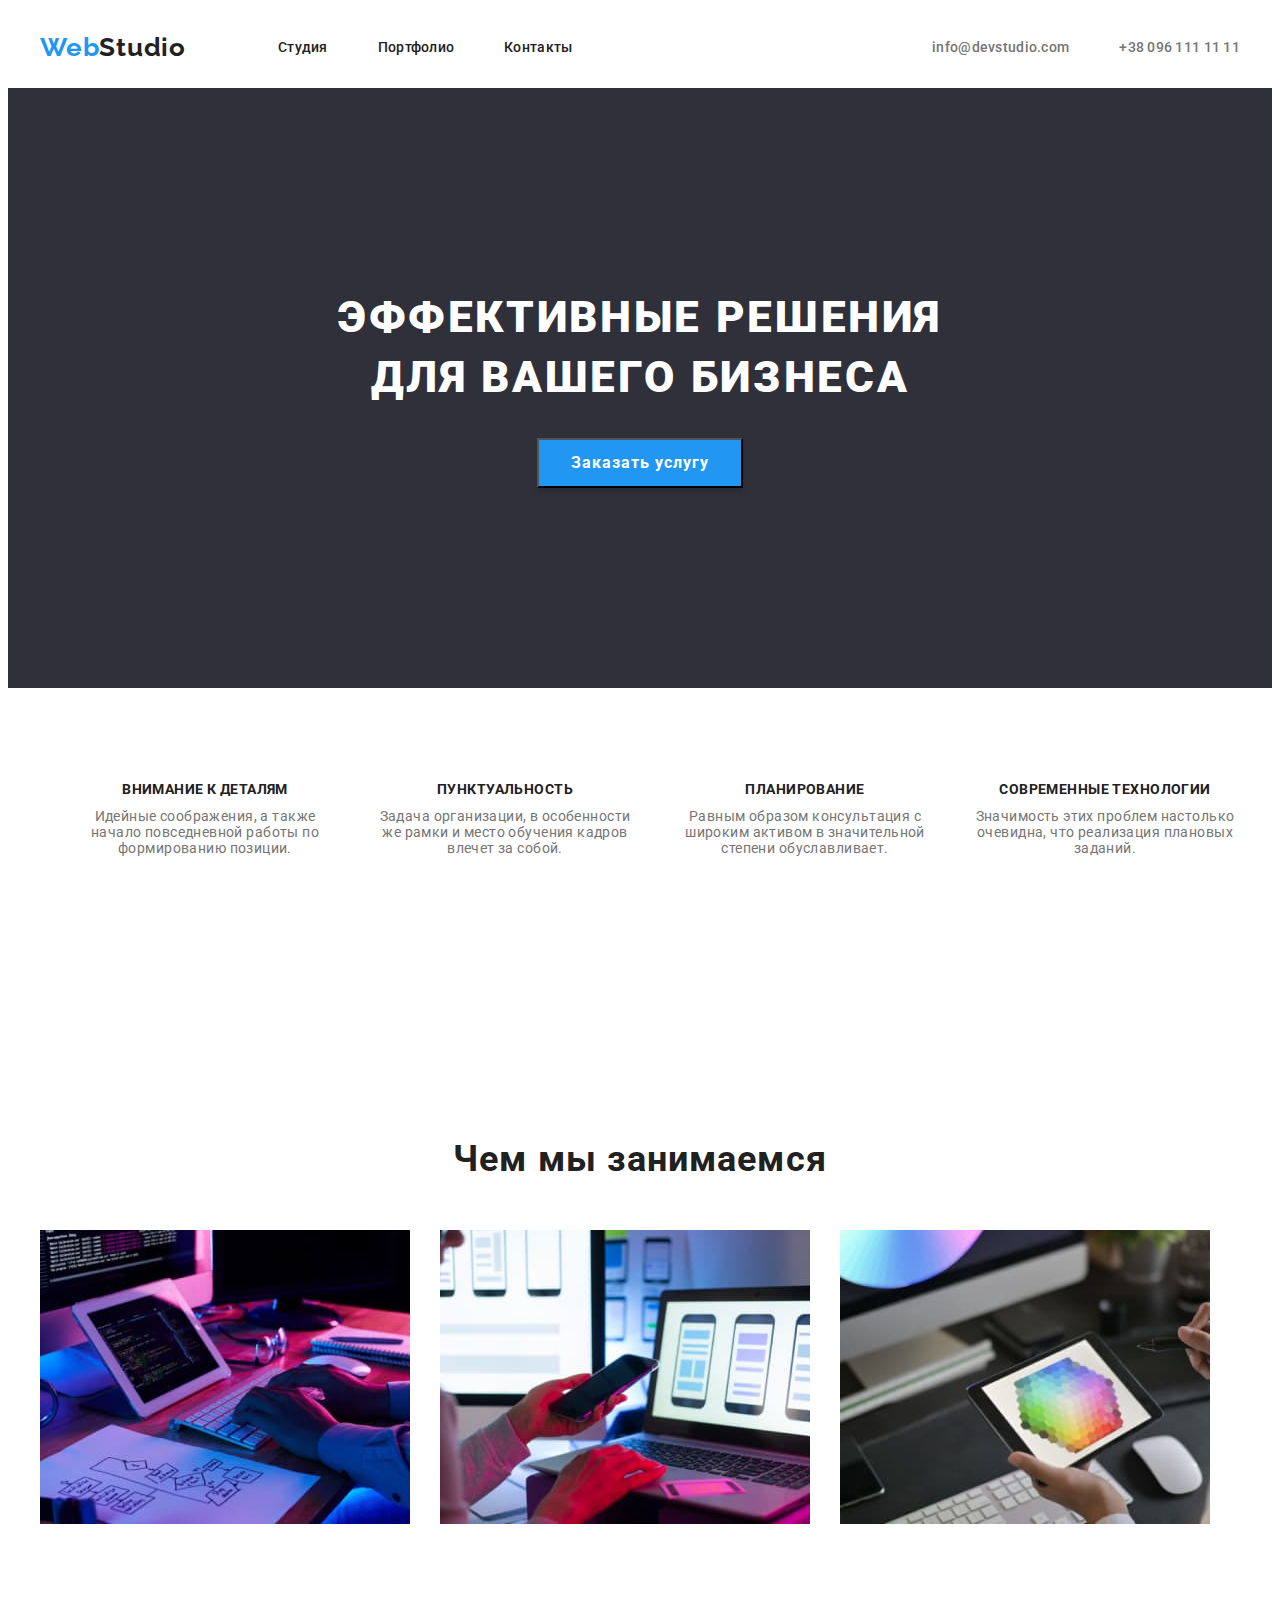
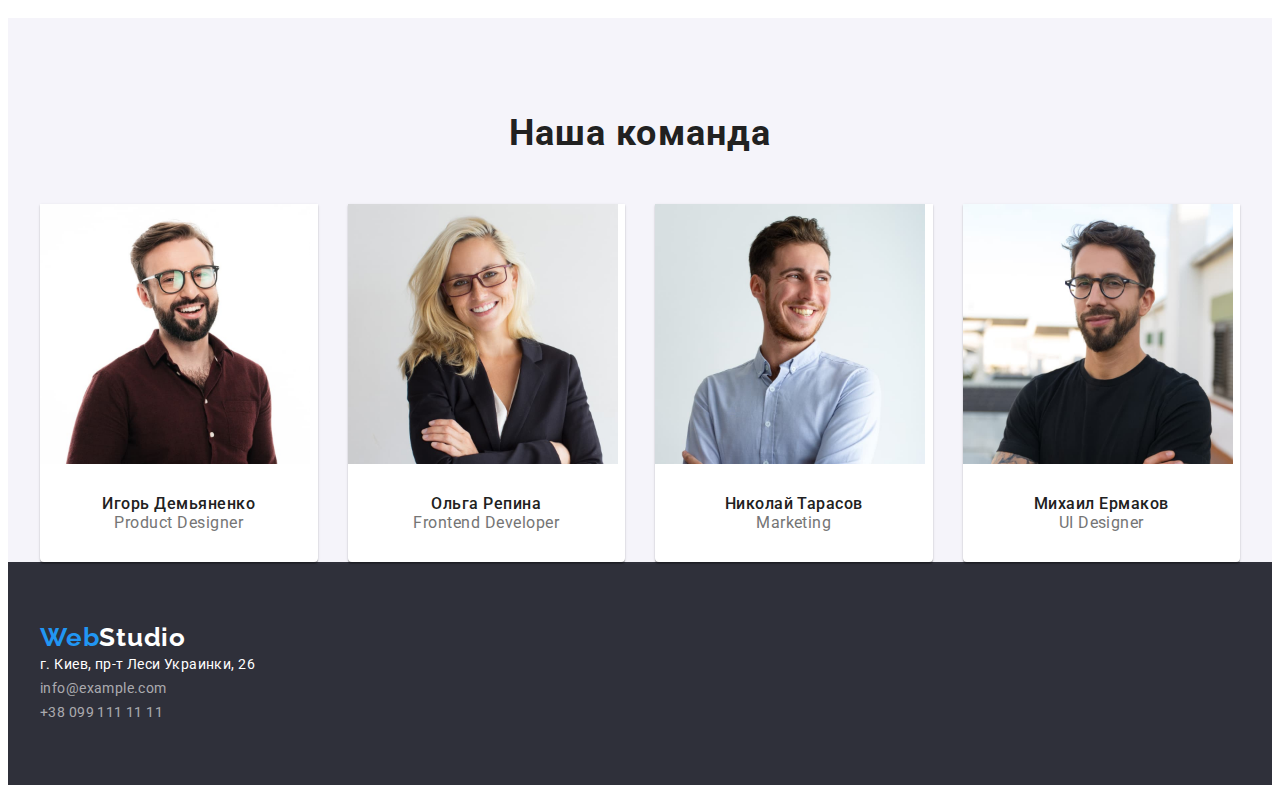
==== commit 5a534b0a: "д/р.  №3" ====
--- a/index.html
+++ b/index.html
@@ -16,6 +16,7 @@
 </head>
 <body>
     <header class="page-header">
+        <div class="container">
         <div class="container-nav">
         <nav class="container-nav">
             <a class="logo" href="./index.html">Web<span class="logostudio">Studio</span></a>   
@@ -29,6 +30,7 @@
             <li class=""><a class="headerlist-nav" href="mailto:info@devstudio.com">info@devstudio.com </a></li>
             <li class=""><a class="headerlist-nav" href="tel:+380961111111"> +38 096 111 11 11</a></li>
         </ul>
+        </div>
         </div>
     </header>
     <main>
--- a/css/styles.css
+++ b/css/styles.css
@@ -57,6 +57,9 @@
     margin: 0 auto;
     
 }
+ul {
+    list-style: none;
+}
 .page-header {
     background-color: var(--white-text-color);
 }
@@ -173,7 +176,7 @@
     height: 50px;
     padding: 10px 32px;
     box-shadow: 0px 4px 4px rgba(0, 0, 0, 0.15);
-    border-radius: 4px;
+    border-radius: 0;
     color: var(--white-text-color);
     background-color: var(--accent-color);
     font-family: Roboto;
@@ -211,14 +214,6 @@
     text-align: center;
     letter-spacing: 0.03em;
 }
-.section-title {
-    width: 270px;
-    height: 16px;
-}
-.section-text {
-    width: 270px;
-    height: 75px;
-}
 .section-list {
     display: flex;
     margin-left: 30px;
@@ -233,7 +228,11 @@
     padding-top: 94px;
     padding-bottom: 94px;
 }
-/* ===============================заголовок h2 секція=================== */
+.work-about {
+    padding-top: 94px;
+    padding-bottom: 94px;
+}
+/* ================ ===============заголовок h2 секція=================== */
 .title {
     margin-bottom: 50px;
     padding-top: 0px;
@@ -336,7 +335,7 @@
 /* ===============================Портфолио============================== */
 
 .portfolio-buttonlist {
-    font-family: Roboto;
+    font-family: 'Roboto'; 
     font-weight: 500;
     font-size: 16px;
     line-height: 1.62;
@@ -358,7 +357,7 @@
     letter-spacing: 0.03em;
     color: var(--primary-text-color);
     background-color: var(--secondary-background-color);
-    border-radius: 4px;
+    border-radius: 0;
 }
 .portfolio-button:hover, portfolio-button:focus {
     color:var(--white-text-color) ;
@@ -391,7 +390,10 @@
 }
 .portfolio-list {
     padding-top: 20px;
+    padding-right: 24px;
     padding-bottom: 20px;
+    padding-left: 24px;
+    border: 1px solid #EEEEEE;
 }
 .portfolio-items {
     margin-bottom: 50px;
@@ -401,7 +403,7 @@
     flex-wrap: wrap;
     justify-content: center;
 }
-.portfolio-items li {    
+.portfolio-items li:not(:last-child) {    
     margin-right: 8px;
 }
 /* -------------------------container================= */
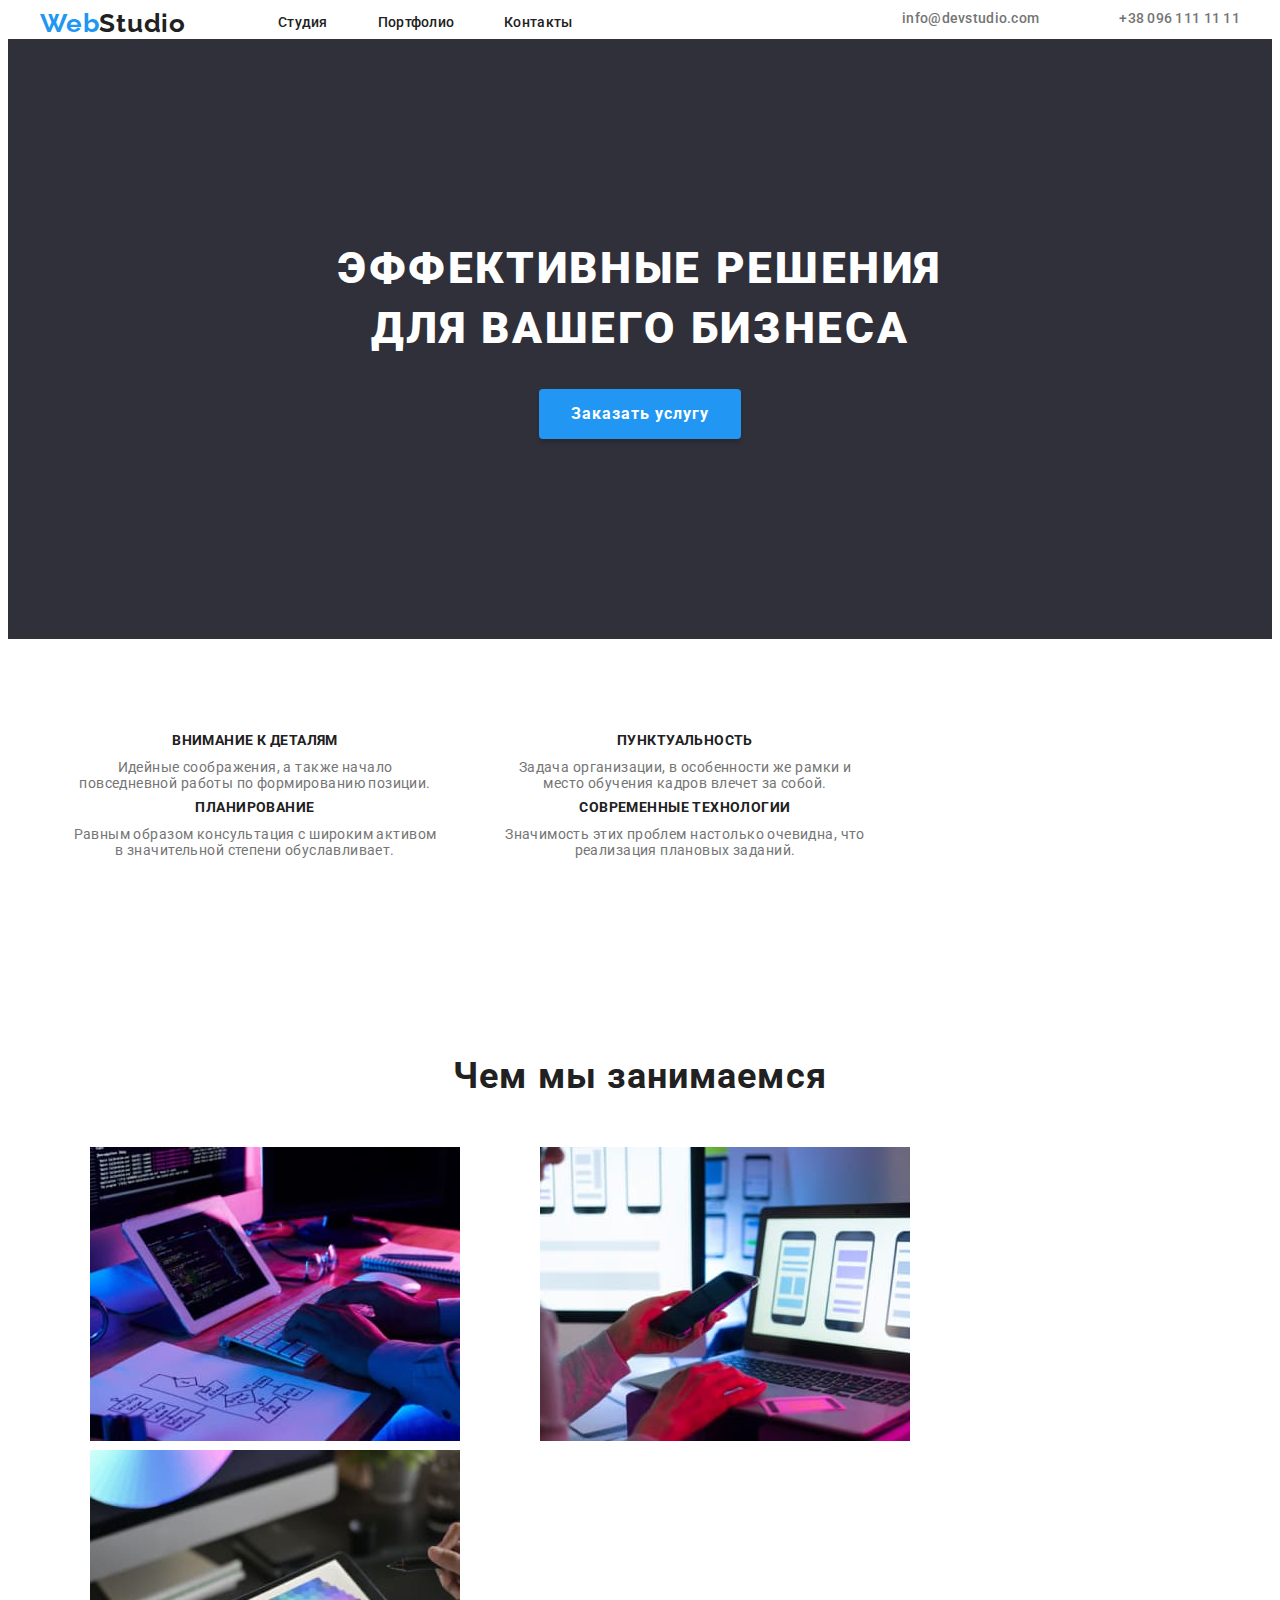
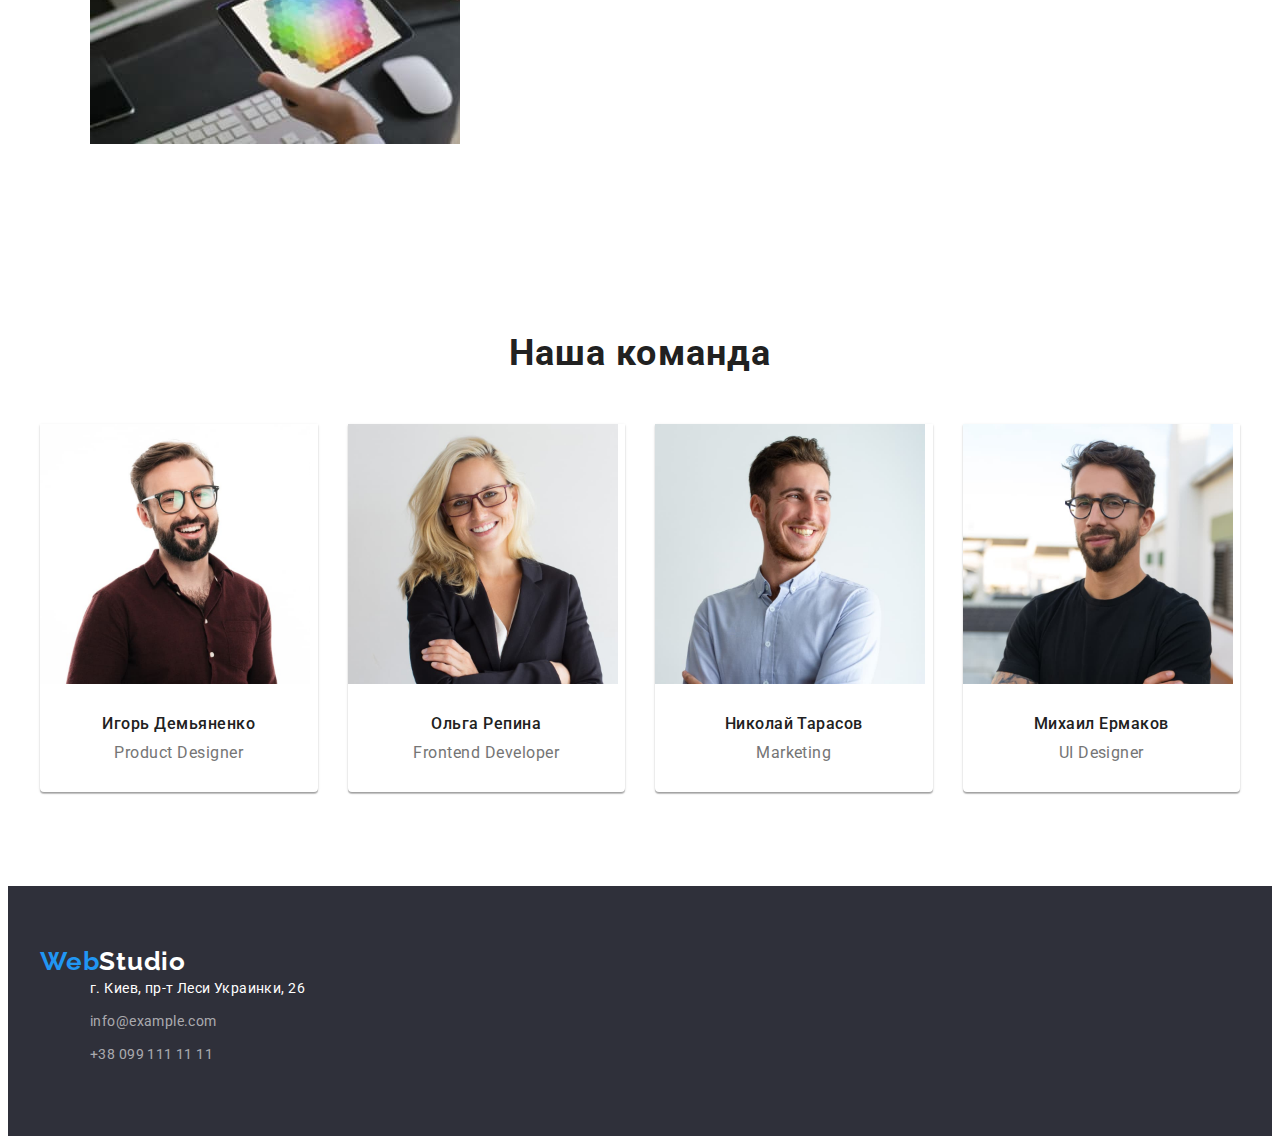
==== commit 47398f23: "Д/З №3" ====
--- a/index.html
+++ b/index.html
@@ -27,8 +27,8 @@
             </ul>
         </nav>
         <ul class="headerlist">
-            <li class=""><a class="headerlist-nav" href="mailto:info@devstudio.com">info@devstudio.com </a></li>
-            <li class=""><a class="headerlist-nav" href="tel:+380961111111"> +38 096 111 11 11</a></li>
+            <li class="item"><a class="headerlist-nav" href="mailto:info@devstudio.com">info@devstudio.com </a></li>
+            <li class="item"><a class="headerlist-nav" href="tel:+380961111111"> +38 096 111 11 11</a></li>
         </ul>
         </div>
         </div>
@@ -65,7 +65,7 @@
             </ul>
             </div>
         </section>
-        <section class="work-about">
+        <section class="work-about section">
             <div class="container">
             <h2 class="title">Чем мы занимаемся</h2>
             <ul class="cards">
@@ -75,7 +75,7 @@
             </ul>
             </div>
         </section>
-        <section class="section-comand">
+        <section class="section-comand section">
             <div class="container">
             <h2 class="title">Наша команда</h2>
             <ul class="comand-list">
@@ -116,12 +116,10 @@
         <a class="logo" href="">Web<span class="logostudiofooter">Studio</span></a>
         <address class="address">
             <ul class="footerlist">
-                <li><a class="footerlist-address" href="">г. Киев, пр-т Леси Украинки, 26</a></li>
-                <li>
-                    <a class="footerlist-mailto" href="mailto:info@example.com">info@example.com</a>
+                <li class="item"><a class="footerlist-address" href="">г. Киев, пр-т Леси Украинки, 26</a></li>
+                <li class="item"><a class="footerlist-mailto" href="mailto:info@example.com">info@example.com</a>
                 </li>
-                <li>
-                    <a class="footerlist-tel" href="tel:+380991111111">+38 099 111 11 11</a>
+                <li class="item"><a class="footerlist-tel" href="tel:+380991111111">+38 099 111 11 11</a>
                 </li>
             </ul>
         </address>
--- a/css/styles.css
+++ b/css/styles.css
@@ -5,7 +5,7 @@
     --white-text-color:  #FFFFFF;
     --main-font: "Roboto";
     --secondary-background-color:#F5F4FA;
-}
+}  
 body {
     background-color: var(--white-text-color);
     color: var(--primary-text-color);
@@ -67,7 +67,6 @@
 .logo {
     color: var(--accent-color);
     width: 145px;
-    height: 31px;
     font-family: 'Raleway', sans-serif;
     font-weight: 700;
     font-size: 26px;
@@ -79,14 +78,16 @@
     color: var(--primary-text-color);    
 }
 .logostudiofooter {
+   margin-bottom: 20px; 
    color: var(--white-text-color);
 }
             /* nav list========== */
 .navlist {
+    display: block;
     display: flex;
     margin-left: 93px;
     align-items: center;
-    padding: 32px 0;
+   
 }
 .navlist li {
     margin-right: 50px;
@@ -111,6 +112,7 @@
     color: var(--accent-color);
 }
 .navlist a {
+    padding: 32px 0;
     color: var(--primary-text-color);
     font-weight: 500;
     font-size: 14px;
@@ -124,12 +126,14 @@
 /* header list mailto i tel */
 .headerlist-nav,.headerlist-nav {
     display: block;
-    margin-left: 50px;
     color: var(--title-text-color);
     font-weight: 500;
     font-size: 14px;
     line-height: 1.14;
     letter-spacing: 0.02em;
+}
+.headerlist, .item {
+    margin-left: 50px;
 }
 .headerlist a:hover,
 .headerlist a:focus,
@@ -146,10 +150,11 @@
     letter-spacing: 0.02em;
 }
 .headerlist {
+    display: block;
     display: flex;
     margin-left: auto;
    
-} 
+}
 .container-hero {
     padding: 200px 0;
     display: flex;
@@ -176,7 +181,8 @@
     height: 50px;
     padding: 10px 32px;
     box-shadow: 0px 4px 4px rgba(0, 0, 0, 0.15);
-    border-radius: 0;
+    border-radius: 4px;
+    border:0;
     color: var(--white-text-color);
     background-color: var(--accent-color);
     font-family: Roboto;
@@ -207,7 +213,7 @@
     text-transform: uppercase;
 }
 .section-text {
-    margin-bottom: 94px;
+    margin-bottom: 0;
     color: var(--title-text-color);
     font-size: 14px;
     line-height: 1.f17;
@@ -216,21 +222,24 @@
 }
 .section-list {
     display: flex;
+    flex-wrap: wrap;
+    list-style: none;
+}
+
+.section-list > .item {
+    flex-basis: calc(100% / 3 - 30px);
     margin-left: 30px;
-    justify-content: center;
-    text-align: center;
-}
-.section-list .item {
-    width: 300px;
+}
+.section-list > .item:not(:last-child) {
+    margin-left: 30px;
 }
 .section {
     margin-top: 0px;
     padding-top: 94px;
     padding-bottom: 94px;
 }
-.work-about {
-    padding-top: 94px;
-    padding-bottom: 94px;
+.work-about .section{
+    padding-top: 0;
 }
 /* ================ ===============заголовок h2 секція=================== */
 .title {
@@ -244,6 +253,7 @@
     letter-spacing: 0.03em;
 }
 .comand-title-list {
+    margin-bottom: 10px;
     color: var(--primary-text-color);
     font-weight: 500;
     font-size: 16px;
@@ -268,19 +278,19 @@
 }
 
 
-.section-comand {
-    padding-top: 94px;
-    padding-bottom: 94;
+.section-comand .section {
     background: var(--secondary-background-color);
 }
 .list-item {
-    width: calc((100% - 90px) / 4);
     background: #FFFFFF;
     box-shadow: 0px 1px 3px rgba(0, 0, 0, 0.12),
     0px 1px 1px rgba(0, 0, 0, 0.14),
     0px 2px 1px rgba(0, 0, 0, 0.2);
     border-radius: 0px 0px 4px 4px;
 }
+.comand-list .list-item {
+    flex-basis: calc((100% - 90px) / 4);
+}
 .list-item:not(:last-child) {
     margin-right: 30px;
 }
@@ -291,6 +301,7 @@
 .comand-list {
     display: flex;
     flex-wrap: wrap;
+    list-style: none;
 }
 
 /* footer list */
@@ -324,11 +335,14 @@
 .logostudiofooter {
     margin-bottom: 20px;
 }
-.footerlist-mailto {
-    margin-bottom: 9px;
-}
 .footerlist-tel {
     margin-bottom: 60px;
+}
+.footerlist {
+    display: block;
+}
+.footerlist, .item:not(:last-child) {
+    margin-bottom: 9px;
 }
 
 
@@ -347,6 +361,7 @@
     0px 1px 2px rgba(0, 0, 0, 0.08),
     0px 2px 2px rgba(0, 0, 0, 0.12);
     border-radius: 4px;
+    border:0;
 }
 .portfolio-button {
     font-family: Roboto;
@@ -357,7 +372,8 @@
     letter-spacing: 0.03em;
     color: var(--primary-text-color);
     background-color: var(--secondary-background-color);
-    border-radius: 0;
+    border-radius: 4px;
+    border:0;
 }
 .portfolio-button:hover, portfolio-button:focus {
     color:var(--white-text-color) ;
@@ -365,6 +381,7 @@
 }
 
 .portfolio-title {
+    margin-bottom: 4px;
     color: var(--primary-text-color);
     font-weight: 700;
     font-size: 18px;
@@ -379,14 +396,9 @@
     text-align: left;
     letter-spacing: 0.03em;
 }
-.work-list {
-    padding-top: 94px;
-    padding-bottom: 94px;
-}
 .portfolio {
     padding-top: 6px;
-    padding-bottom: 22px;
-    
+    padding-bottom: 22px;    
 }
 .portfolio-list {
     padding-top: 20px;
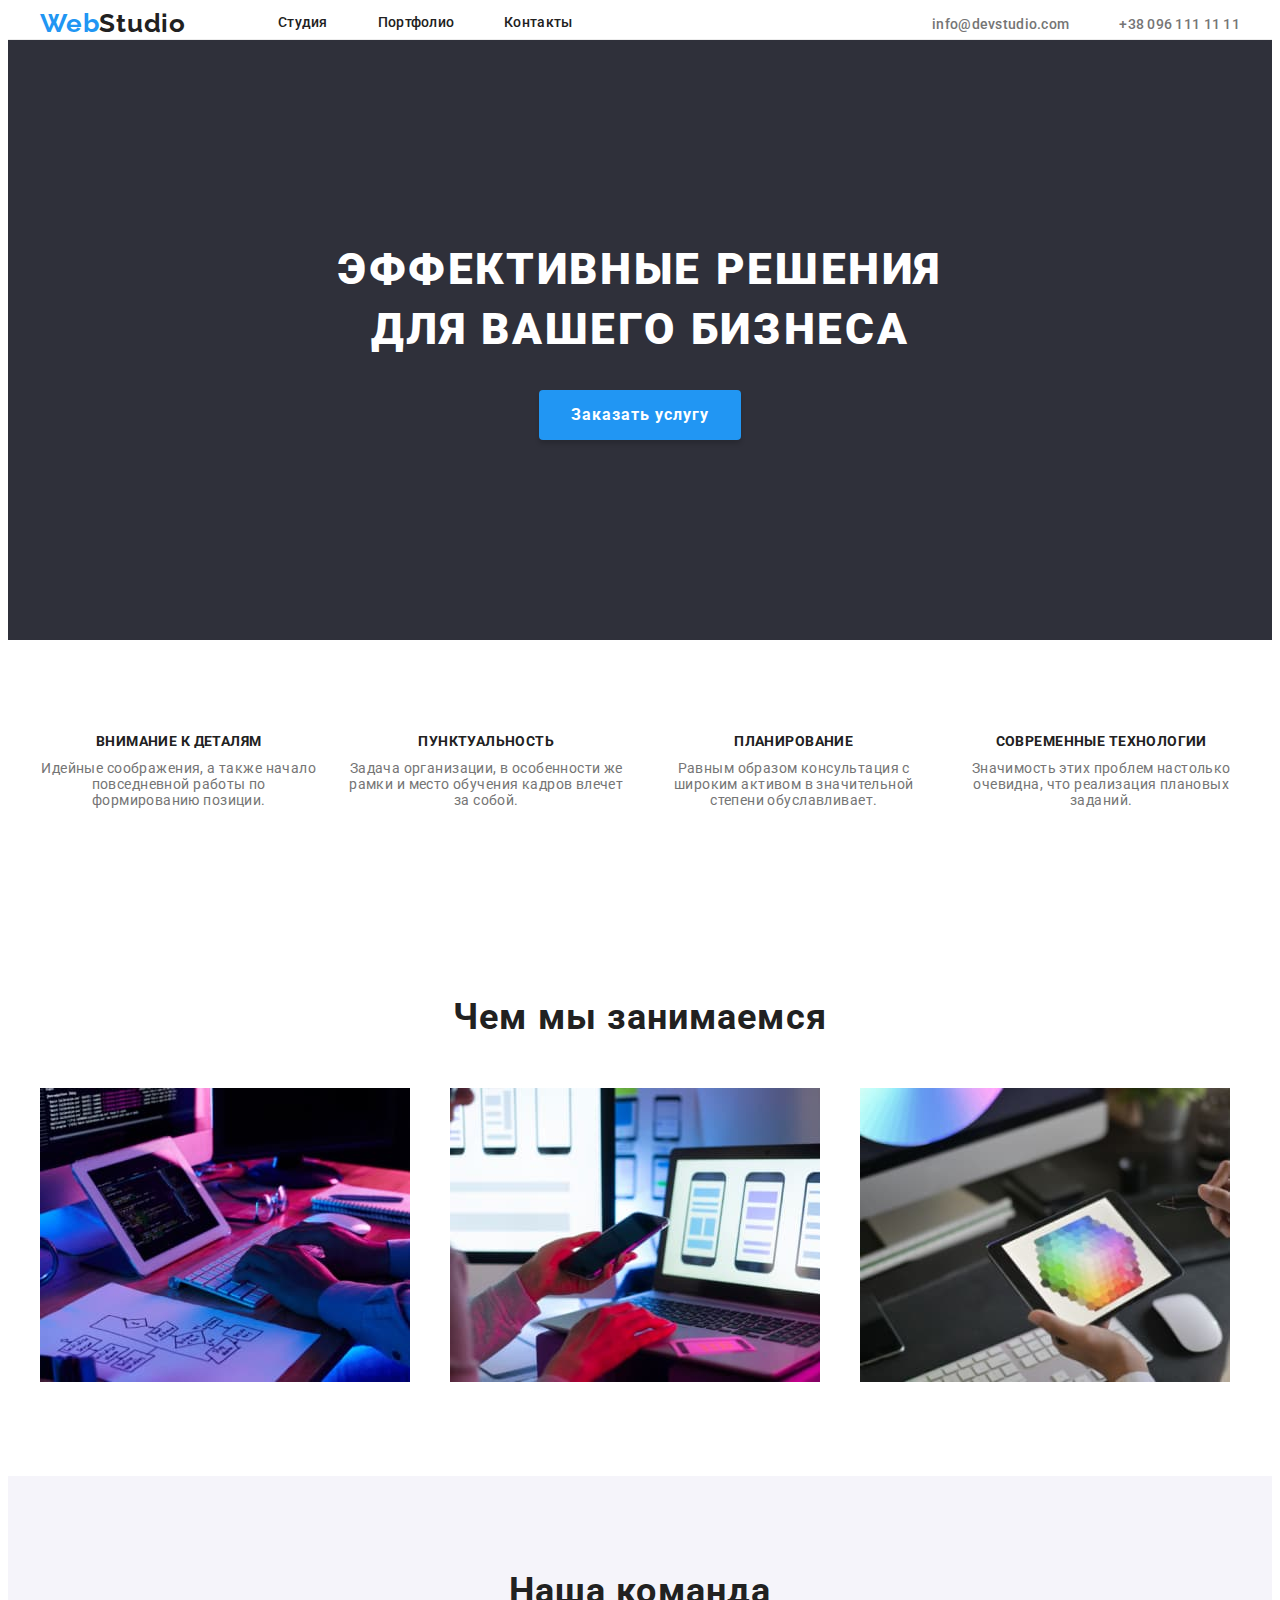
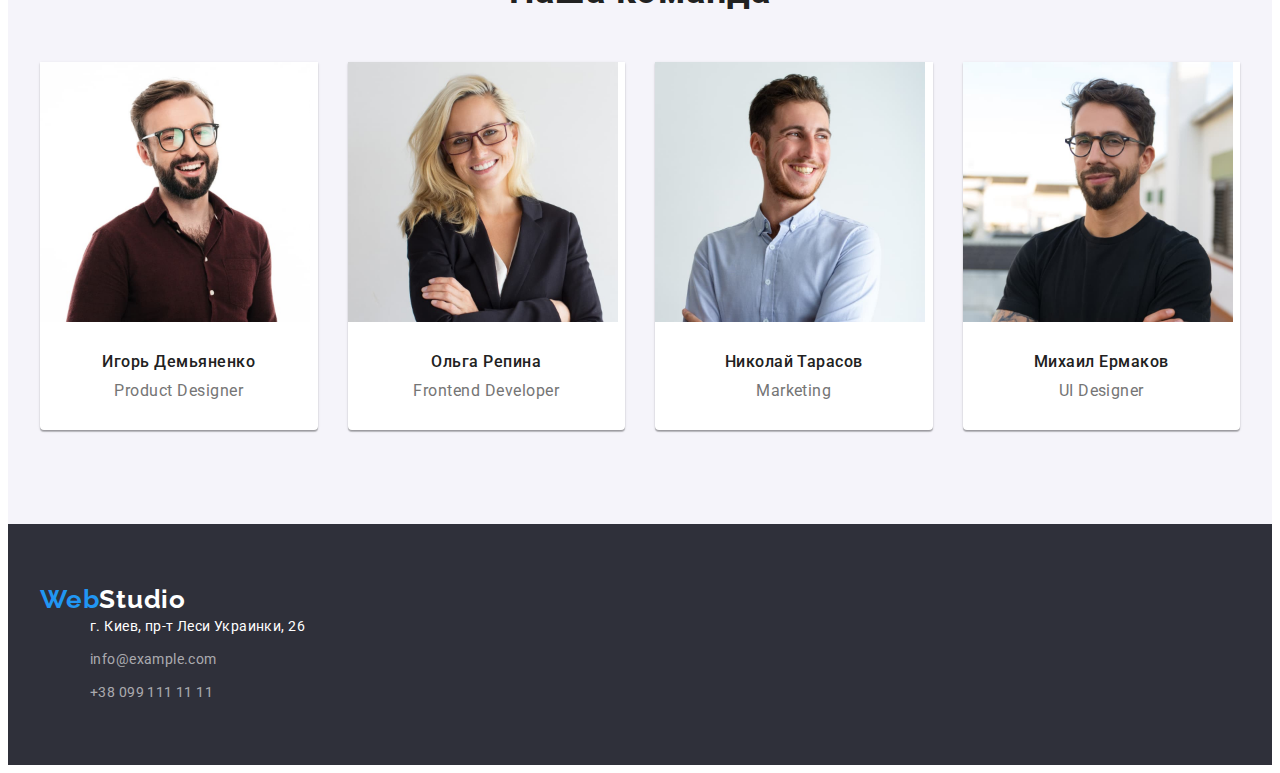
==== commit 16b46baa: "Homework-#3" ====
--- a/index.html
+++ b/index.html
@@ -101,7 +101,7 @@
                     </div>
                 </li>
                 <li class="list-item">
-                    <img src="./images/img7.jpg" alt="работник4" width="270" />
+                    <img src="./images/img7 .jpg" alt="работник4" width="270" />
                     <div class="personal">
                     <h3 lang="en" class="comand-title-list">Михаил Ермаков</h3>
                     <p lang="en" class="comand-text-items">UI Designer</p>
@@ -116,10 +116,12 @@
         <a class="logo" href="">Web<span class="logostudiofooter">Studio</span></a>
         <address class="address">
             <ul class="footerlist">
-                <li class="item"><a class="footerlist-address" href="">г. Киев, пр-т Леси Украинки, 26</a></li>
-                <li class="item"><a class="footerlist-mailto" href="mailto:info@example.com">info@example.com</a>
-                </li>
-                <li class="item"><a class="footerlist-tel" href="tel:+380991111111">+38 099 111 11 11</a>
+                <li class="item">
+                    <a class="footerlist-address" href="">г. Киев, пр-т Леси Украинки, 26</a></li>
+                <li class="item">
+                    <a class="footerlist-mailto" href="mailto:info@example.com">info@example.com</a></li>
+                <li class="item">
+                    <a class="footerlist-tel" href="tel:+380991111111">+38 099 111 11 11</a>
                 </li>
             </ul>
         </address>
--- a/css/styles.css
+++ b/css/styles.css
@@ -62,6 +62,7 @@
 }
 .page-header {
     background-color: var(--white-text-color);
+    border-bottom: 1px solid #ECECEC;
 }
 /* logo сайта */
 .logo {
@@ -78,12 +79,10 @@
     color: var(--primary-text-color);    
 }
 .logostudiofooter {
-   margin-bottom: 20px; 
    color: var(--white-text-color);
 }
             /* nav list========== */
 .navlist {
-    display: block;
     display: flex;
     margin-left: 93px;
     align-items: center;
@@ -101,7 +100,6 @@
     padding-bottom: 32px;
 }
 .navlist-header,.navlist-header,.navlist-header {
-    display: block;
     font-weight: 500;
     font-size: 14px;
     line-height: 1.14;
@@ -125,7 +123,6 @@
 }
 /* header list mailto i tel */
 .headerlist-nav,.headerlist-nav {
-    display: block;
     color: var(--title-text-color);
     font-weight: 500;
     font-size: 14px;
@@ -150,7 +147,6 @@
     letter-spacing: 0.02em;
 }
 .headerlist {
-    display: block;
     display: flex;
     margin-left: auto;
    
@@ -176,6 +172,7 @@
 }
 /* button */
 .button {
+    display: block;
     display: inline-block;
     min-width: 200px;
     height: 50px;
@@ -201,44 +198,52 @@
 .hero, .footer {
     background-color: #2F303A;
 }
-/* section звголовків */
-.section-title {
-    margin-bottom: 10px;
-    color: var(--primary-text-color);
-    font-weight: 700;
-    font-size: 14px;
-    line-height: 1.14;
-    text-align: center;
-    letter-spacing: 0.03em;
-    text-transform: uppercase;
-}
-.section-text {
-    margin-bottom: 0;
-    color: var(--title-text-color);
-    font-size: 14px;
-    line-height: 1.f17;
-    text-align: center;
-    letter-spacing: 0.03em;
-}
-.section-list {
-    display: flex;
-    flex-wrap: wrap;
-    list-style: none;
-}
-
-.section-list > .item {
-    flex-basis: calc(100% / 3 - 30px);
-    margin-left: 30px;
-}
-.section-list > .item:not(:last-child) {
-    margin-left: 30px;
-}
 .section {
     margin-top: 0px;
     padding-top: 94px;
     padding-bottom: 94px;
 }
-.work-about .section{
+/* section звголовків */
+.section-title {
+    margin-bottom: 10px;
+    color: var(--primary-text-color);
+    font-weight: 700;
+    font-size: 14px;
+    line-height: 1.14;
+    text-align: center;
+    letter-spacing: 0.03em;
+    text-transform: uppercase;
+}
+.section-text {
+    margin-bottom: 0;
+    color: var(--title-text-color);
+    font-size: 14px;
+    line-height: 1.f17;
+    text-align: center;
+    letter-spacing: 0.03em;
+}
+.section-list {
+    display: flex;
+    flex-wrap: nowrap;
+    list-style: none;
+    text-align: center;
+
+    margin-left:-30px;
+}
+.section-list > .item {
+    flex-basis: calc(100% / 4 - 30px);
+    margin-left: 30px;
+}
+
+/* .section-list > .item { */
+    /* flex-basis: calc(100% / 4 - 90px); */
+    /* margin-left: 30px; */
+
+/* .section-list > .item:not(:last-child) { */
+    /* margin-left: 30px; */
+
+
+.work-about .section {
     padding-top: 0;
 }
 /* ================ ===============заголовок h2 секція=================== */
@@ -271,17 +276,30 @@
 .cards {
     display: flex;
     flex-wrap: wrap;
-
-}
-.item:not(:last-child) {
-    margin-right: 30px;
-}
+    list-style: none;
+
+    margin-left: -30px;
+}
+.cards .item {
+    flex-basis: calc(100% / 3 - 30px);
+    margin-left: 30px;
+}
+/* .cards .item { */
+    /* flex-basis: calc((100% - 90px) / 3); */
+
+/* .item:not(:last-child) { */
+    /* margin-right: 30px; */
+
 
 
 .section-comand .section {
     background: var(--secondary-background-color);
 }
+.section-comand {
+    background-color: var(--secondary-background-color);
+}
 .list-item {
+    display: block;
     background: #FFFFFF;
     box-shadow: 0px 1px 3px rgba(0, 0, 0, 0.12),
     0px 1px 1px rgba(0, 0, 0, 0.14),
@@ -306,6 +324,7 @@
 
 /* footer list */
 .footerlist-address {
+    display: block;
     color: var(--white-text-color);
     font-style: normal;
     font-size: 14px;
@@ -341,7 +360,7 @@
 .footerlist {
     display: block;
 }
-.footerlist, .item:not(:last-child) {
+.footerlist .item:not(:last-child) {
     margin-bottom: 9px;
 }
 
@@ -349,6 +368,7 @@
 /* ===============================Портфолио============================== */
 
 .portfolio-buttonlist {
+    display: block;
     font-family: 'Roboto'; 
     font-weight: 500;
     font-size: 16px;
@@ -363,7 +383,14 @@
     border-radius: 4px;
     border:0;
 }
+.portfolio-buttonlist {
+    padding: 6px 22px;
+}
 .portfolio-button {
+    padding: 6px 22px;
+}
+.portfolio-button {
+    display: block;
     font-family: Roboto;
     font-weight: 500;
     font-size: 16px;
@@ -401,11 +428,10 @@
     padding-bottom: 22px;    
 }
 .portfolio-list {
-    padding-top: 20px;
-    padding-right: 24px;
-    padding-bottom: 20px;
-    padding-left: 24px;
+    padding: 20px 24px;
     border: 1px solid #EEEEEE;
+    border-top: 0;
+
 }
 .portfolio-items {
     margin-bottom: 50px;
